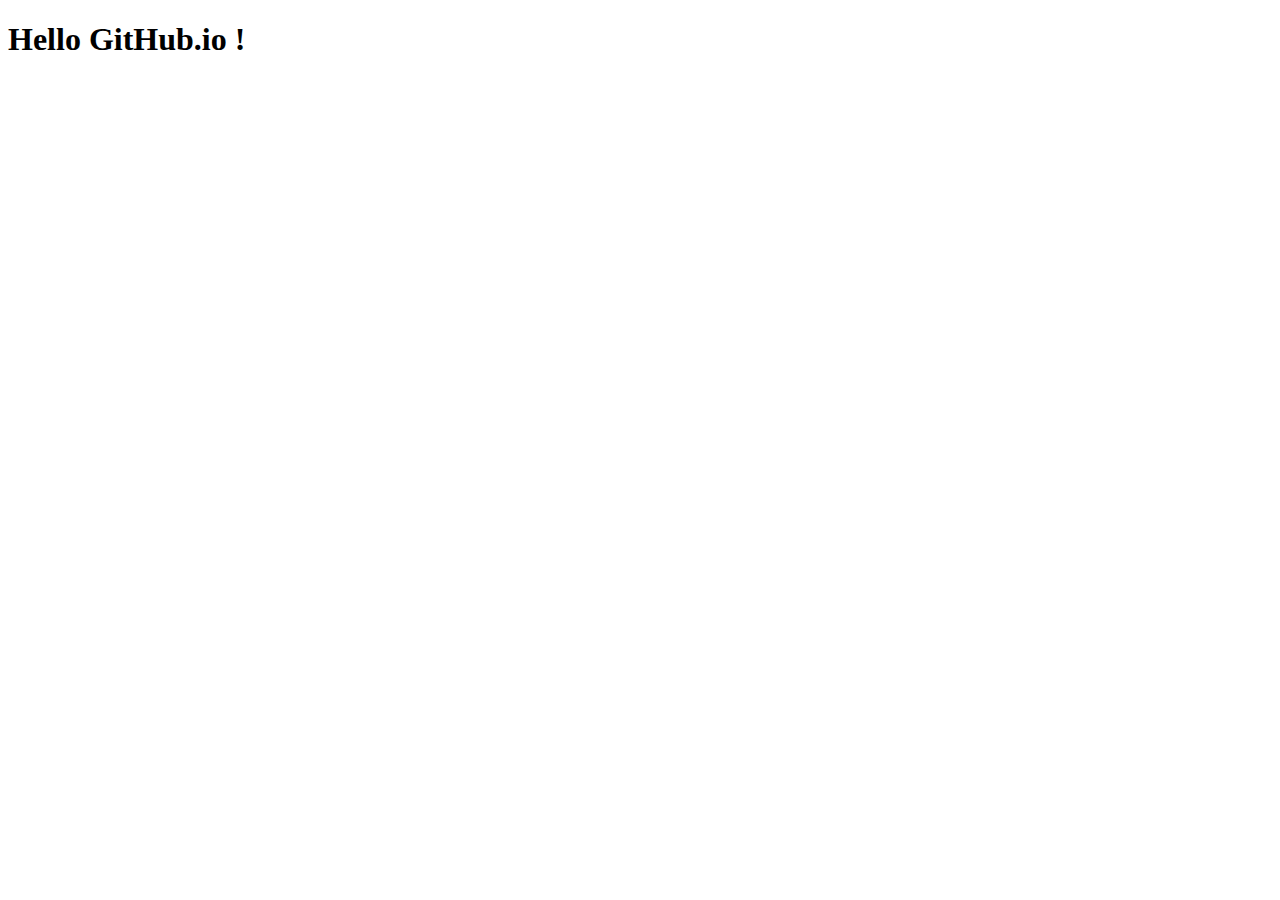
==== index.html @ 5a647485 "[update] HP" ====
<!DOCTYPE html>
<html lang="en">

<head>
    <meta charset="UTF-8">
    <meta name="viewport" content="width=device-width, initial-scale=1.0">
    <meta http-equiv="X-UA-Compatible" content="ie=edge">
    <title>Example Portfolio</title>
</head>

<body>
    <h1>Hello GitHub.io !</h1>
</body>

</html>
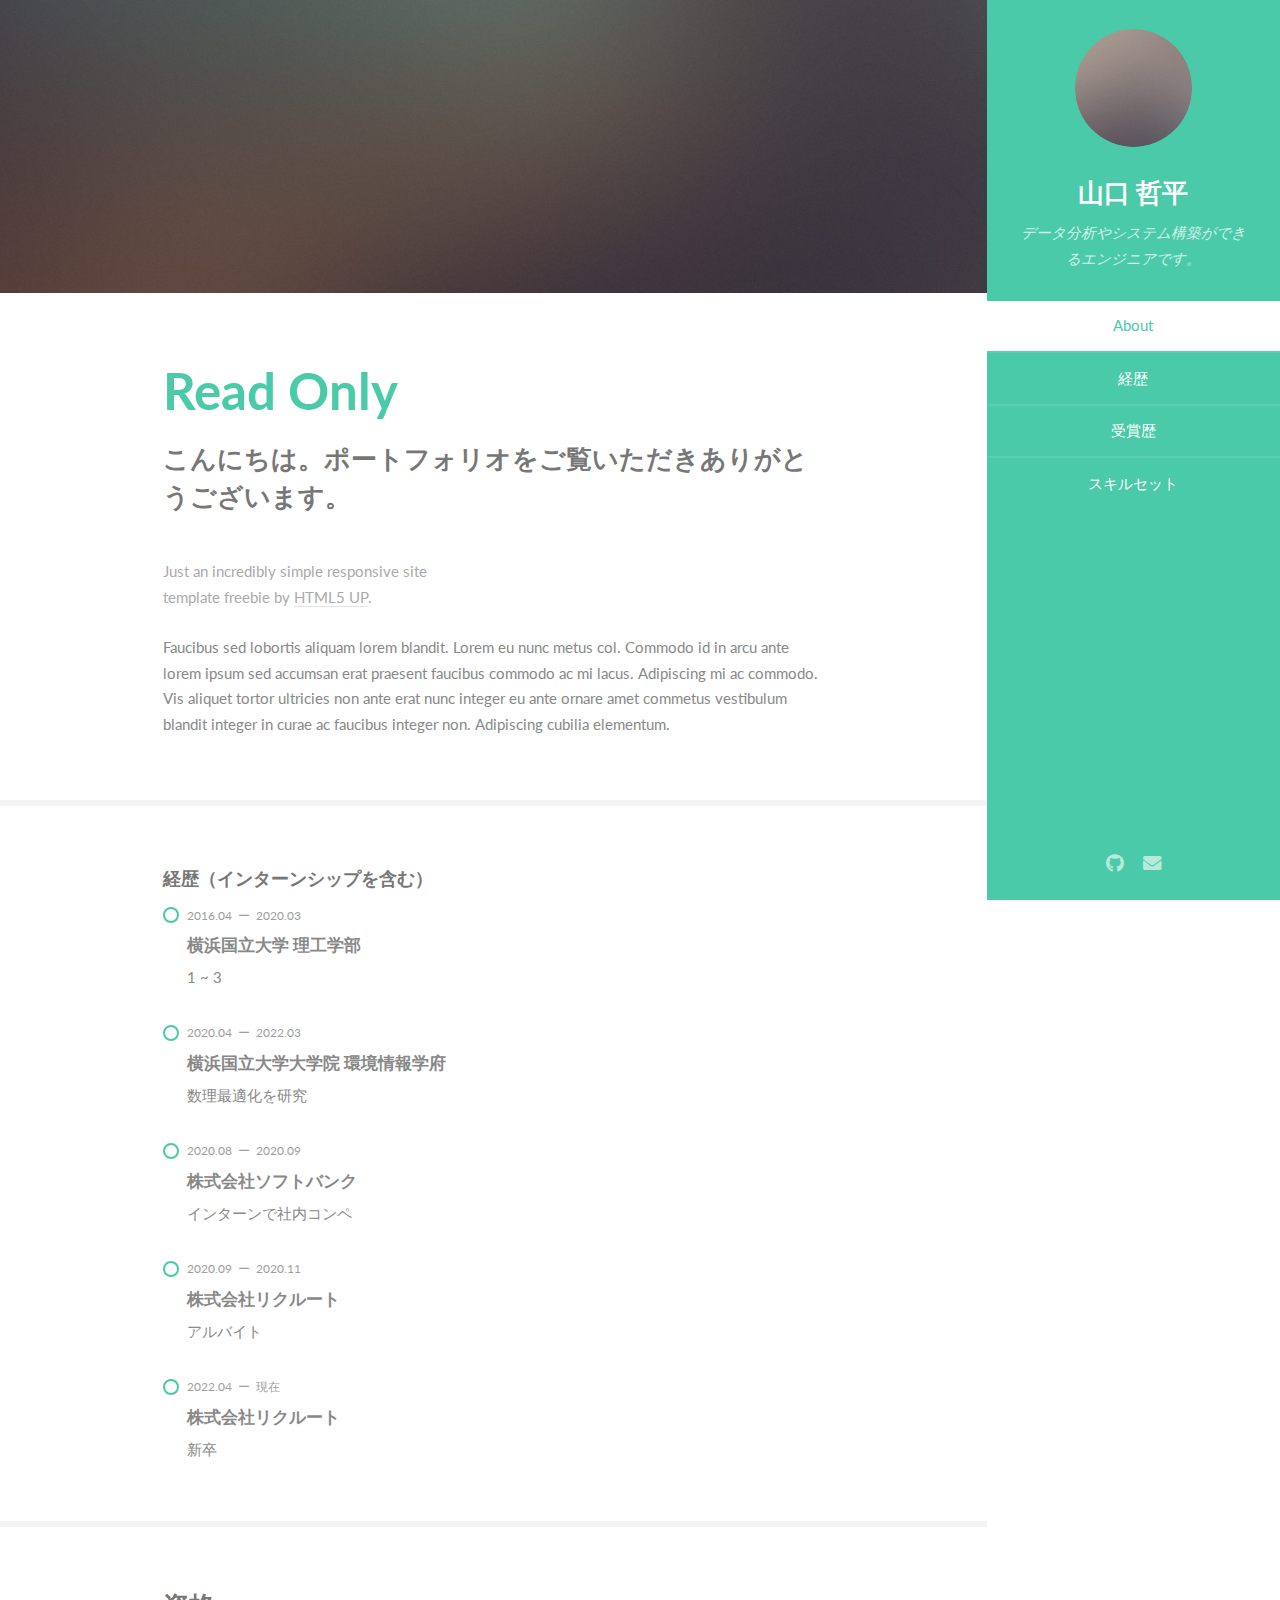
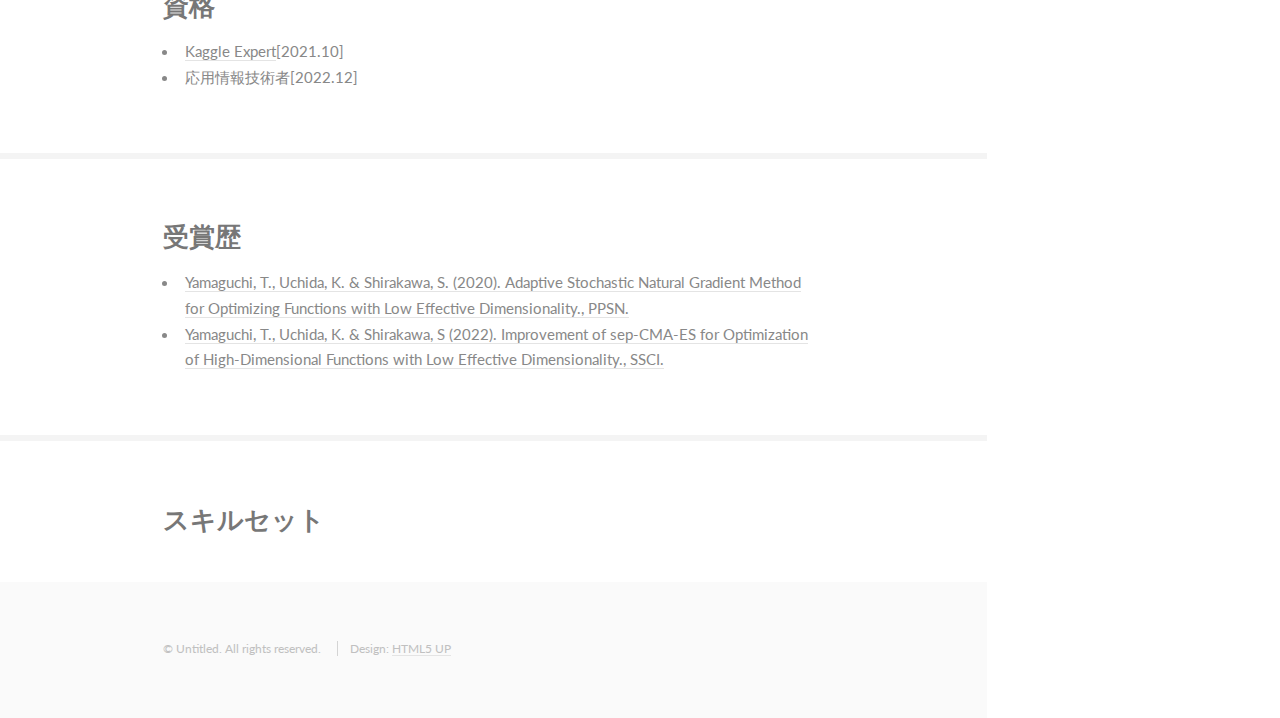
==== commit ddc7976b: "[update]" ====
--- a/index.html
+++ b/index.html
@@ -1,15 +1,551 @@
-<!DOCTYPE html>
-<html lang="en">
-
-<head>
-    <meta charset="UTF-8">
-    <meta name="viewport" content="width=device-width, initial-scale=1.0">
-    <meta http-equiv="X-UA-Compatible" content="ie=edge">
-    <title>Example Portfolio</title>
-</head>
-
-<body>
-    <h1>Hello GitHub.io !</h1>
-</body>
-
+<!DOCTYPE HTML>
+<!--
+	Read Only by HTML5 UP
+	html5up.net | @ajlkn
+	Free for personal and commercial use under the CCA 3.0 license (html5up.net/license)
+-->
+<html>
+
+<head>
+	<title>Read Only by HTML5 UP</title>
+	<meta charset="utf-8" />
+	<meta name="viewport" content="width=device-width, initial-scale=1, user-scalable=no" />
+	<link rel="stylesheet" href="assets/css/main.css" />
+	<link rel="stylesheet" href="assets/css/mystyle.css">
+</head>
+
+<body class="is-preload">
+
+	<!-- Header -->
+	<section id="header">
+		<header>
+			<span class="image avatar"><img src="images/avatar.jpg" alt="" /></span>
+			<h1 id="logo"><a href="#">山口 哲平</a></h1>
+			<p>データ分析やシステム構築ができるエンジニアです。</p>
+		</header>
+		<nav id="nav">
+			<ul>
+				<li><a href="#one" class="active">About</a></li>
+				<li><a href="#background">経歴</a></li>
+				<li><a href="#award">受賞歴</a></li>
+				<li><a href="#skillset">スキルセット</a></li>
+				<!-- <li><a href="#four">Contact</a></li> -->
+			</ul>
+		</nav>
+		<footer>
+			<ul class="icons">
+				<!-- <li><a href="#" class="icon brands fa-twitter"><span class="label">Twitter</span></a></li> -->
+				<!-- <li><a href="#" class="icon brands fa-facebook-f"><span class="label">Facebook</span></a></li> -->
+				<!-- <li><a href="#" class="icon brands fa-instagram"><span class="label">Instagram</span></a></li> -->
+				<li><a href="https://github.com/yamaguchi-milkcocholate" target="_blank"
+						class="icon brands fa-github"><span class="label">Github</span></a></li>
+				<li><a href="mailto:zuuuubo.tetsu@gmail.com" class="icon solid fa-envelope"><span
+							class="label">Email</span></a></li>
+			</ul>
+		</footer>
+	</section>
+
+	<!-- Wrapper -->
+	<div id="wrapper">
+
+		<!-- Main -->
+		<div id="main">
+
+			<!-- One -->
+			<section id="one">
+				<div class="image main" data-position="center">
+					<img src="images/banner.jpg" alt="" />
+				</div>
+				<div class="container">
+					<header class="major">
+						<h2>Read Only</h2>
+						<p>こんにちは。ポートフォリオをご覧いただきありがとうございます。</p>
+						<p>Just an incredibly simple responsive site<br />
+							template freebie by <a href="http://html5up.net">HTML5 UP</a>.</p>
+					</header>
+					<p>Faucibus sed lobortis aliquam lorem blandit. Lorem eu nunc metus col. Commodo id in arcu ante
+						lorem ipsum sed accumsan erat praesent faucibus commodo ac mi lacus. Adipiscing mi ac commodo.
+						Vis aliquet tortor ultricies non ante erat nunc integer eu ante ornare amet commetus vestibulum
+						blandit integer in curae ac faucibus integer non. Adipiscing cubilia elementum.</p>
+				</div>
+			</section>
+
+			<!-- 経歴 -->
+			<section id="background">
+				<div class="container">
+					<h4>経歴（インターンシップを含む）</h4>
+					<div class="keireki-container">
+						<div class="keireki-item">
+							<div class="keireki-item-header">
+								<span class="keireki-item-header-icon" role="presentation"></span>
+								<span class="keireki-item-header-title">2016.04&nbsp;&nbsp;ー&nbsp;&nbsp;2020.03</span>
+							</div>
+							<div class="keireki-item-body-title">横浜国立大学 理工学部</div>
+							<div class="keireki-item-body-content">1 ~ 3</div>
+						</div>
+
+						<div class="keireki-item">
+							<div class="keireki-item-header">
+								<span class="keireki-item-header-icon" role="presentation"></span>
+								<span class="keireki-item-header-title">2020.04&nbsp;&nbsp;ー&nbsp;&nbsp;2022.03</span>
+							</div>
+							<div class="keireki-item-body-title">横浜国立大学大学院 環境情報学府</div>
+							<div class="keireki-item-body-content">数理最適化を研究</div>
+						</div>
+
+						<div class="keireki-item">
+							<div class="keireki-item-header">
+								<span class="keireki-item-header-icon" role="presentation"></span>
+								<span class="keireki-item-header-title">2020.08&nbsp;&nbsp;ー&nbsp;&nbsp;2020.09</span>
+							</div>
+							<div class="keireki-item-body-title">株式会社ソフトバンク</div>
+							<div class="keireki-item-body-content">インターンで社内コンペ</div>
+						</div>
+
+						<div class="keireki-item">
+							<div class="keireki-item-header">
+								<span class="keireki-item-header-icon" role="presentation"></span>
+								<span class="keireki-item-header-title">2020.09&nbsp;&nbsp;ー&nbsp;&nbsp;2020.11</span>
+							</div>
+							<div class="keireki-item-body-title">株式会社リクルート</div>
+							<div class="keireki-item-body-content">アルバイト</div>
+						</div>
+
+						<div class="keireki-item">
+							<div class="keireki-item-header">
+								<span class="keireki-item-header-icon" role="presentation"></span>
+								<span class="keireki-item-header-title">2022.04&nbsp;&nbsp;ー&nbsp;&nbsp;現在</span>
+							</div>
+							<div class="keireki-item-body-title">株式会社リクルート</div>
+							<div class="keireki-item-body-content">新卒</div>
+						</div>
+					</div>
+
+				</div>
+			</section>
+
+			<!-- 資格 -->
+			<section id="license">
+				<div class="container">
+					<h3>資格</h3>
+					<ul>
+						<li>
+							<a href="https://www.kaggle.com/teppeiyamaguchi/account?isEditing=False&verifyPhone=False"
+								target="_blank">
+								Kaggle
+								Expert</a>[2021.10]
+						</li>
+						<li>応用情報技術者[2022.12]</li>
+					</ul>
+				</div>
+			</section>
+
+			<!-- 受賞歴 -->
+			<section id="award">
+				<div class="container">
+					<h3>受賞歴</h3>
+					<ul>
+						<li><a href="https://link.springer.com/chapter/10.1007/978-3-030-58112-1_50"
+								target="_blank">Yamaguchi, T., Uchida, K. & Shirakawa, S. (2020). Adaptive
+								Stochastic Natural Gradient
+								Method for Optimizing Functions with Low Effective Dimensionality., PPSN.</a>
+						</li>
+						<li> <a href="https://ieeexplore.ieee.org/abstract/document/10022244" target="_blank">Yamaguchi,
+								T., Uchida, K. & Shirakawa, S (2022). Improvement of sep-CMA-ES for Optimization
+								of High-Dimensional Functions with Low Effective Dimensionality., SSCI.</a>
+						</li>
+					</ul>
+				</div>
+			</section>
+
+			<!-- スキルセット -->
+			<section id="skillset">
+				<div class="container">
+					<h3>スキルセット</h3>
+				</div>
+			</section>
+
+			<!-- Four -->
+			<!-- <section id="four">
+				<div class="container">
+					<h3>Contact Me</h3>
+					<p>Integer eu ante ornare amet commetus vestibulum blandit integer in curae ac faucibus integer non.
+						Adipiscing cubilia elementum integer. Integer eu ante ornare amet commetus.</p>
+					<form method="post" action="#">
+						<div class="row gtr-uniform">
+							<div class="col-6 col-12-xsmall"><input type="text" name="name" id="name"
+									placeholder="Name" /></div>
+							<div class="col-6 col-12-xsmall"><input type="email" name="email" id="email"
+									placeholder="Email" /></div>
+							<div class="col-12"><input type="text" name="subject" id="subject" placeholder="Subject" />
+							</div>
+							<div class="col-12"><textarea name="message" id="message" placeholder="Message"
+									rows="6"></textarea></div>
+							<div class="col-12">
+								<ul class="actions">
+									<li><input type="submit" class="primary" value="Send Message" /></li>
+									<li><input type="reset" value="Reset Form" /></li>
+								</ul>
+							</div>
+						</div>
+					</form>
+				</div>
+			</section> -->
+
+			<!-- Five -->
+			<!--
+							<section id="five">
+								<div class="container">
+									<h3>Elements</h3>
+
+									<section>
+										<h4>Text</h4>
+										<p>This is <b>bold</b> and this is <strong>strong</strong>. This is <i>italic</i> and this is <em>emphasized</em>.
+										This is <sup>superscript</sup> text and this is <sub>subscript</sub> text.
+										This is <u>underlined</u> and this is code: <code>for (;;) { ... }</code>. Finally, <a href="#">this is a link</a>.</p>
+										<hr />
+										<header>
+											<h4>Heading with a Subtitle</h4>
+											<p>Lorem ipsum dolor sit amet nullam id egestas urna aliquam</p>
+										</header>
+										<p>Nunc lacinia ante nunc ac lobortis. Interdum adipiscing gravida odio porttitor sem non mi integer non faucibus ornare mi ut ante amet placerat aliquet. Volutpat eu sed ante lacinia sapien lorem accumsan varius montes viverra nibh in adipiscing blandit tempus accumsan.</p>
+										<header>
+											<h5>Heading with a Subtitle</h5>
+											<p>Lorem ipsum dolor sit amet nullam id egestas urna aliquam</p>
+										</header>
+										<p>Nunc lacinia ante nunc ac lobortis. Interdum adipiscing gravida odio porttitor sem non mi integer non faucibus ornare mi ut ante amet placerat aliquet. Volutpat eu sed ante lacinia sapien lorem accumsan varius montes viverra nibh in adipiscing blandit tempus accumsan.</p>
+										<hr />
+										<h2>Heading Level 2</h2>
+										<h3>Heading Level 3</h3>
+										<h4>Heading Level 4</h4>
+										<h5>Heading Level 5</h5>
+										<h6>Heading Level 6</h6>
+										<hr />
+										<h5>Blockquote</h5>
+										<blockquote>Fringilla nisl. Donec accumsan interdum nisi, quis tincidunt felis sagittis eget tempus euismod. Vestibulum ante ipsum primis in faucibus vestibulum. Blandit adipiscing eu felis iaculis volutpat ac adipiscing accumsan faucibus. Vestibulum ante ipsum primis in faucibus lorem ipsum dolor sit amet nullam adipiscing eu felis.</blockquote>
+										<h5>Preformatted</h5>
+										<pre><code>i = 0;
+
+while (!deck.isInOrder()) {
+    print 'Iteration ' + i;
+    deck.shuffle();
+    i++;
+}
+
+print 'It took ' + i + ' iterations to sort the deck.';</code></pre>
+									</section>
+
+									<section>
+										<h4>Lists</h4>
+										<div class="row">
+											<div class="col-6 col-12-xsmall">
+												<h5>Unordered</h5>
+												<ul>
+													<li>Dolor pulvinar etiam magna etiam.</li>
+													<li>Sagittis adipiscing lorem eleifend.</li>
+													<li>Felis enim feugiat dolore viverra.</li>
+												</ul>
+												<h5>Alternate</h5>
+												<ul class="alt">
+													<li>Dolor pulvinar etiam magna etiam.</li>
+													<li>Sagittis adipiscing lorem eleifend.</li>
+													<li>Felis enim feugiat dolore viverra.</li>
+												</ul>
+											</div>
+											<div class="col-6 col-12-xsmall">
+												<h5>Ordered</h5>
+												<ol>
+													<li>Dolor pulvinar etiam magna etiam.</li>
+													<li>Etiam vel felis at lorem sed viverra.</li>
+													<li>Felis enim feugiat dolore viverra.</li>
+													<li>Dolor pulvinar etiam magna etiam.</li>
+													<li>Etiam vel felis at lorem sed viverra.</li>
+													<li>Felis enim feugiat dolore viverra.</li>
+												</ol>
+												<h5>Icons</h5>
+												<ul class="icons">
+													<li><a href="#" class="icon brands fa-twitter"><span class="label">Twitter</span></a></li>
+													<li><a href="#" class="icon brands fa-facebook-f"><span class="label">Facebook</span></a></li>
+													<li><a href="#" class="icon brands fa-instagram"><span class="label">Instagram</span></a></li>
+													<li><a href="#" class="icon brands fa-github"><span class="label">Github</span></a></li>
+													<li><a href="#" class="icon brands fa-dribbble"><span class="label">Dribbble</span></a></li>
+													<li><a href="#" class="icon brands fa-tumblr"><span class="label">Tumblr</span></a></li>
+												</ul>
+											</div>
+										</div>
+										<h5>Actions</h5>
+										<ul class="actions">
+											<li><a href="#" class="button primary">Default</a></li>
+											<li><a href="#" class="button">Default</a></li>
+											<li><a href="#" class="button alt">Default</a></li>
+										</ul>
+										<ul class="actions small">
+											<li><a href="#" class="button primary small">Small</a></li>
+											<li><a href="#" class="button small">Small</a></li>
+											<li><a href="#" class="button alt small">Small</a></li>
+										</ul>
+										<div class="row">
+											<div class="col-3 col-6-medium col-12-xsmall">
+												<ul class="actions stacked">
+													<li><a href="#" class="button primary">Default</a></li>
+													<li><a href="#" class="button">Default</a></li>
+													<li><a href="#" class="button alt">Default</a></li>
+												</ul>
+											</div>
+											<div class="col-3 col-6 col-12-xsmall">
+												<ul class="actions stacked">
+													<li><a href="#" class="button primary small">Small</a></li>
+													<li><a href="#" class="button small">Small</a></li>
+													<li><a href="#" class="button alt small">Small</a></li>
+												</ul>
+											</div>
+											<div class="col-3 col-6-medium col-12-xsmall">
+												<ul class="actions stacked">
+													<li><a href="#" class="button primary fit">Default</a></li>
+													<li><a href="#" class="button fit">Default</a></li>
+													<li><a href="#" class="button alt fit">Default</a></li>
+												</ul>
+											</div>
+											<div class="col-3 col-6-medium col-12-xsmall">
+												<ul class="actions stacked">
+													<li><a href="#" class="button primary small fit">Small</a></li>
+													<li><a href="#" class="button small fit">Small</a></li>
+													<li><a href="#" class="button alt small fit">Small</a></li>
+												</ul>
+											</div>
+										</div>
+									</section>
+
+									<section>
+										<h4>Table</h4>
+										<h5>Default</h5>
+										<div class="table-wrapper">
+											<table>
+												<thead>
+													<tr>
+														<th>Name</th>
+														<th>Description</th>
+														<th>Price</th>
+													</tr>
+												</thead>
+												<tbody>
+													<tr>
+														<td>Item One</td>
+														<td>Ante turpis integer aliquet porttitor.</td>
+														<td>29.99</td>
+													</tr>
+													<tr>
+														<td>Item Two</td>
+														<td>Vis ac commodo adipiscing arcu aliquet.</td>
+														<td>19.99</td>
+													</tr>
+													<tr>
+														<td>Item Three</td>
+														<td> Morbi faucibus arcu accumsan lorem.</td>
+														<td>29.99</td>
+													</tr>
+													<tr>
+														<td>Item Four</td>
+														<td>Vitae integer tempus condimentum.</td>
+														<td>19.99</td>
+													</tr>
+													<tr>
+														<td>Item Five</td>
+														<td>Ante turpis integer aliquet porttitor.</td>
+														<td>29.99</td>
+													</tr>
+												</tbody>
+												<tfoot>
+													<tr>
+														<td colspan="2"></td>
+														<td>100.00</td>
+													</tr>
+												</tfoot>
+											</table>
+										</div>
+
+										<h5>Alternate</h5>
+										<div class="table-wrapper">
+											<table class="alt">
+												<thead>
+													<tr>
+														<th>Name</th>
+														<th>Description</th>
+														<th>Price</th>
+													</tr>
+												</thead>
+												<tbody>
+													<tr>
+														<td>Item One</td>
+														<td>Ante turpis integer aliquet porttitor.</td>
+														<td>29.99</td>
+													</tr>
+													<tr>
+														<td>Item Two</td>
+														<td>Vis ac commodo adipiscing arcu aliquet.</td>
+														<td>19.99</td>
+													</tr>
+													<tr>
+														<td>Item Three</td>
+														<td> Morbi faucibus arcu accumsan lorem.</td>
+														<td>29.99</td>
+													</tr>
+													<tr>
+														<td>Item Four</td>
+														<td>Vitae integer tempus condimentum.</td>
+														<td>19.99</td>
+													</tr>
+													<tr>
+														<td>Item Five</td>
+														<td>Ante turpis integer aliquet porttitor.</td>
+														<td>29.99</td>
+													</tr>
+												</tbody>
+												<tfoot>
+													<tr>
+														<td colspan="2"></td>
+														<td>100.00</td>
+													</tr>
+												</tfoot>
+											</table>
+										</div>
+									</section>
+
+									<section>
+										<h4>Buttons</h4>
+										<ul class="actions">
+											<li><a href="#" class="button primary">Primary</a></li>
+											<li><a href="#" class="button">Default</a></li>
+											<li><a href="#" class="button alt">Alternate</a></li>
+										</ul>
+										<ul class="actions">
+											<li><a href="#" class="button primary large">Large</a></li>
+											<li><a href="#" class="button">Default</a></li>
+											<li><a href="#" class="button alt small">Small</a></li>
+										</ul>
+										<ul class="actions fit">
+											<li><a href="#" class="button primary fit">Fit</a></li>
+											<li><a href="#" class="button fit">Fit</a></li>
+											<li><a href="#" class="button alt fit">Fit</a></li>
+										</ul>
+										<ul class="actions fit small">
+											<li><a href="#" class="button primary fit small">Fit + Small</a></li>
+											<li><a href="#" class="button fit small">Fit + Small</a></li>
+											<li><a href="#" class="button alt fit small">Fit + Small</a></li>
+										</ul>
+										<ul class="actions">
+											<li><a href="#" class="button primary icon solid fa-download">Icon</a></li>
+											<li><a href="#" class="button icon solid fa-download">Icon</a></li>
+											<li><a href="#" class="button alt icon solid fa-check">Icon</a></li>
+										</ul>
+										<ul class="actions">
+											<li><span class="button primary disabled">Primary</span></li>
+											<li><span class="button disabled">Default</span></li>
+											<li><span class="button alt disabled">Alternate</span></li>
+										</ul>
+									</section>
+
+									<section>
+										<h4>Form</h4>
+										<form method="post" action="#">
+											<div class="row gtr-uniform">
+												<div class="col-6 col-12-xsmall">
+													<input type="text" name="demo-name" id="demo-name" value="" placeholder="Name" />
+												</div>
+												<div class="col-6 col-12-xsmall">
+													<input type="email" name="demo-email" id="demo-email" value="" placeholder="Email" />
+												</div>
+												<div class="col-12">
+													<select name="demo-category" id="demo-category">
+														<option value="">- Category -</option>
+														<option value="1">Manufacturing</option>
+														<option value="1">Shipping</option>
+														<option value="1">Administration</option>
+														<option value="1">Human Resources</option>
+													</select>
+												</div>
+												<div class="col-4 col-12-medium">
+													<input type="radio" id="demo-priority-low" name="demo-priority" checked>
+													<label for="demo-priority-low">Low Priority</label>
+												</div>
+												<div class="col-4 col-12-medium">
+													<input type="radio" id="demo-priority-normal" name="demo-priority">
+													<label for="demo-priority-normal">Normal Priority</label>
+												</div>
+												<div class="col-4 col-12-medium">
+													<input type="radio" id="demo-priority-high" name="demo-priority">
+													<label for="demo-priority-high">High Priority</label>
+												</div>
+												<div class="col-6 col-12-medium">
+													<input type="checkbox" id="demo-copy" name="demo-copy">
+													<label for="demo-copy">Email me a copy of this message</label>
+												</div>
+												<div class="col-6 col-12-medium">
+													<input type="checkbox" id="demo-human" name="demo-human" checked>
+													<label for="demo-human">I am a human and not a robot</label>
+												</div>
+												<div class="col-12">
+													<textarea name="demo-message" id="demo-message" placeholder="Enter your message" rows="6"></textarea>
+												</div>
+												<div class="col-12">
+													<ul class="actions">
+														<li><input type="submit" value="Send Message" /></li>
+														<li><input type="reset" value="Reset" class="alt" /></li>
+													</ul>
+												</div>
+											</div>
+										</form>
+									</section>
+
+									<section>
+										<h4>Image</h4>
+										<h5>Fit</h5>
+										<span class="image fit"><img src="images/banner.jpg" alt="" /></span>
+										<div class="box alt">
+											<div class="row gtr-50 gtr-uniform">
+												<div class="col-4"><span class="image fit"><img src="images/pic01.jpg" alt="" /></span></div>
+												<div class="col-4"><span class="image fit"><img src="images/pic02.jpg" alt="" /></span></div>
+												<div class="col-4"><span class="image fit"><img src="images/pic03.jpg" alt="" /></span></div>
+												<div class="col-4"><span class="image fit"><img src="images/pic02.jpg" alt="" /></span></div>
+												<div class="col-4"><span class="image fit"><img src="images/pic03.jpg" alt="" /></span></div>
+												<div class="col-4"><span class="image fit"><img src="images/pic01.jpg" alt="" /></span></div>
+												<div class="col-4"><span class="image fit"><img src="images/pic03.jpg" alt="" /></span></div>
+												<div class="col-4"><span class="image fit"><img src="images/pic01.jpg" alt="" /></span></div>
+												<div class="col-4"><span class="image fit"><img src="images/pic02.jpg" alt="" /></span></div>
+											</div>
+										</div>
+										<h5>Left &amp; Right</h5>
+										<p><span class="image left"><img src="images/avatar.jpg" alt="" /></span>Fringilla nisl. Donec accumsan interdum nisi, quis tincidunt felis sagittis eget. tempus euismod. Vestibulum ante ipsum primis in faucibus vestibulum. Blandit adipiscing eu felis iaculis volutpat ac adipiscing accumsan eu faucibus. Integer ac pellentesque praesent tincidunt felis sagittis eget. tempus euismod. Vestibulum ante ipsum primis in faucibus vestibulum. Blandit adipiscing eu felis iaculis volutpat ac adipiscing accumsan eu faucibus. Integer ac pellentesque praesent. Donec accumsan interdum nisi, quis tincidunt felis sagittis eget. tempus euismod. Vestibulum ante ipsum primis in faucibus vestibulum. Blandit adipiscing eu felis iaculis volutpat ac adipiscing accumsan eu faucibus. Integer ac pellentesque praesent tincidunt felis sagittis eget. tempus euismod. Vestibulum ante ipsum primis in faucibus vestibulum. Blandit adipiscing eu felis iaculis volutpat ac adipiscing accumsan eu faucibus. Integer ac pellentesque praesent.</p>
+										<p><span class="image right"><img src="images/avatar.jpg" alt="" /></span>Fringilla nisl. Donec accumsan interdum nisi, quis tincidunt felis sagittis eget. tempus euismod. Vestibulum ante ipsum primis in faucibus vestibulum. Blandit adipiscing eu felis iaculis volutpat ac adipiscing accumsan eu faucibus. Integer ac pellentesque praesent tincidunt felis sagittis eget. tempus euismod. Vestibulum ante ipsum primis in faucibus vestibulum. Blandit adipiscing eu felis iaculis volutpat ac adipiscing accumsan eu faucibus. Integer ac pellentesque praesent. Donec accumsan interdum nisi, quis tincidunt felis sagittis eget. tempus euismod. Vestibulum ante ipsum primis in faucibus vestibulum. Blandit adipiscing eu felis iaculis volutpat ac adipiscing accumsan eu faucibus. Integer ac pellentesque praesent tincidunt felis sagittis eget. tempus euismod. Vestibulum ante ipsum primis in faucibus vestibulum. Blandit adipiscing eu felis iaculis volutpat ac adipiscing accumsan eu faucibus. Integer ac pellentesque praesent.</p>
+									</section>
+
+								</div>
+							</section>
+						-->
+
+		</div>
+
+		<!-- Footer -->
+		<section id="footer">
+			<div class="container">
+				<ul class="copyright">
+					<li>&copy; Untitled. All rights reserved.</li>
+					<li>Design: <a href="http://html5up.net">HTML5 UP</a></li>
+				</ul>
+			</div>
+		</section>
+
+	</div>
+
+	<!-- Scripts -->
+	<script src="assets/js/jquery.min.js"></script>
+	<script src="assets/js/jquery.scrollex.min.js"></script>
+	<script src="assets/js/jquery.scrolly.min.js"></script>
+	<script src="assets/js/browser.min.js"></script>
+	<script src="assets/js/breakpoints.min.js"></script>
+	<script src="assets/js/util.js"></script>
+	<script src="assets/js/main.js"></script>
+
+</body>
+
 </html>--- a/assets/css/main.css
+++ b/assets/css/main.css
@@ -0,0 +1,3316 @@
+@import url("fontawesome-all.min.css");
+@import url("https://fonts.googleapis.com/css?family=Lato:400,400italic,700,700italic|Source+Code+Pro:400");
+
+/*
+	Read Only by HTML5 UP
+	html5up.net | @ajlkn
+	Free for personal and commercial use under the CCA 3.0 license (html5up.net/license)
+*/
+
+html, body, div, span, applet, object,
+iframe, h1, h2, h3, h4, h5, h6, p, blockquote,
+pre, a, abbr, acronym, address, big, cite,
+code, del, dfn, em, img, ins, kbd, q, s, samp,
+small, strike, strong, sub, sup, tt, var, b,
+u, i, center, dl, dt, dd, ol, ul, li, fieldset,
+form, label, legend, table, caption, tbody,
+tfoot, thead, tr, th, td, article, aside,
+canvas, details, embed, figure, figcaption,
+footer, header, hgroup, menu, nav, output, ruby,
+section, summary, time, mark, audio, video {
+	margin: 0;
+	padding: 0;
+	border: 0;
+	font-size: 100%;
+	font: inherit;
+	vertical-align: baseline;}
+
+article, aside, details, figcaption, figure,
+footer, header, hgroup, menu, nav, section {
+	display: block;}
+
+body {
+	line-height: 1;
+}
+
+ol, ul {
+	list-style: none;
+}
+
+blockquote, q {
+	quotes: none;
+}
+
+	blockquote:before, blockquote:after, q:before, q:after {
+		content: '';
+		content: none;
+	}
+
+table {
+	border-collapse: collapse;
+	border-spacing: 0;
+}
+
+body {
+	-webkit-text-size-adjust: none;
+}
+
+mark {
+	background-color: transparent;
+	color: inherit;
+}
+
+input::-moz-focus-inner {
+	border: 0;
+	padding: 0;
+}
+
+input, select, textarea {
+	-moz-appearance: none;
+	-webkit-appearance: none;
+	-ms-appearance: none;
+	appearance: none;
+}
+
+/* Basic */
+
+	html {
+		box-sizing: border-box;
+	}
+
+	*, *:before, *:after {
+		box-sizing: inherit;
+	}
+
+	body {
+		background: #fff;
+	}
+
+		body.is-preload *, body.is-preload *:before, body.is-preload *:after {
+			-moz-animation: none !important;
+			-webkit-animation: none !important;
+			-ms-animation: none !important;
+			animation: none !important;
+			-moz-transition: none !important;
+			-webkit-transition: none !important;
+			-ms-transition: none !important;
+			transition: none !important;
+		}
+
+	body, input, select, textarea {
+		color: #888;
+		font-family: "Lato", sans-serif;
+		font-size: 16pt;
+		font-weight: 400;
+		line-height: 1.75em;
+	}
+
+	a {
+		-moz-transition: color 0.2s ease-in-out, border-color 0.2s ease-in-out;
+		-webkit-transition: color 0.2s ease-in-out, border-color 0.2s ease-in-out;
+		-ms-transition: color 0.2s ease-in-out, border-color 0.2s ease-in-out;
+		transition: color 0.2s ease-in-out, border-color 0.2s ease-in-out;
+		border-bottom: solid 1px #e4e4e4;
+		color: inherit;
+		text-decoration: none;
+	}
+
+		a:hover {
+			border-bottom-color: transparent;
+			color: #4acaa8 !important;
+		}
+
+	strong, b {
+		color: #777;
+		font-weight: 700;
+	}
+
+	em, i {
+		font-style: italic;
+	}
+
+	p {
+		margin: 0 0 2.25em 0;
+	}
+
+	h1, h2, h3, h4, h5, h6 {
+		color: #777;
+		font-weight: 700;
+		line-height: 1em;
+		margin: 0 0 0.5625em 0;
+	}
+
+		h1 a, h2 a, h3 a, h4 a, h5 a, h6 a {
+			border: 0;
+			color: inherit;
+			text-decoration: none;
+		}
+
+	h2 {
+		font-size: 2em;
+		line-height: 1.5em;
+	}
+
+	h3 {
+		font-size: 1.75em;
+		line-height: 1.5em;
+	}
+
+	h4 {
+		font-size: 1.25em;
+		line-height: 1.5em;
+	}
+
+	h5 {
+		font-size: 0.9em;
+		line-height: 1.5em;
+	}
+
+	h6 {
+		font-size: 0.7em;
+		line-height: 1.5em;
+	}
+
+	sub {
+		font-size: 0.8em;
+		position: relative;
+		top: 0.5em;
+	}
+
+	sup {
+		font-size: 0.8em;
+		position: relative;
+		top: -0.5em;
+	}
+
+	hr {
+		border: 0;
+		border-bottom: solid 2px #f4f4f4;
+		margin: 2.25em 0;
+	}
+
+		hr.major {
+			margin: 3.375em 0;
+		}
+
+	blockquote {
+		border-left: solid 8px #e4e4e4;
+		font-style: italic;
+		margin: 0 0 2.25em 0;
+		padding: 0.5em 0 0.5em 2em;
+	}
+
+	code {
+		background: #555;
+		border-radius: 5px;
+		color: #fff;
+		font-family: "Source Code Pro", monospace;
+		font-size: 0.9em;
+		margin: 0 0.25em;
+		padding: 0.25em 0.65em;
+	}
+
+	pre {
+		font-family: "Source Code Pro", monospace;
+		font-size: 0.9em;
+		margin: 0 0 2.25em 0;
+	}
+
+		pre code {
+			-webkit-overflow-scrolling: touch;
+			display: block;
+			line-height: 1.5em;
+			overflow-x: auto;
+			padding: 1em 1.5em;
+		}
+
+	.align-left {
+		text-align: left;
+	}
+
+	.align-center {
+		text-align: center;
+	}
+
+	.align-right {
+		text-align: right;
+	}
+
+/* Row */
+
+	.row {
+		display: flex;
+		flex-wrap: wrap;
+		box-sizing: border-box;
+		align-items: stretch;
+	}
+
+		.row > * {
+			box-sizing: border-box;
+		}
+
+		.row.gtr-uniform > * > :last-child {
+			margin-bottom: 0;
+		}
+
+		.row.aln-left {
+			justify-content: flex-start;
+		}
+
+		.row.aln-center {
+			justify-content: center;
+		}
+
+		.row.aln-right {
+			justify-content: flex-end;
+		}
+
+		.row.aln-top {
+			align-items: flex-start;
+		}
+
+		.row.aln-middle {
+			align-items: center;
+		}
+
+		.row.aln-bottom {
+			align-items: flex-end;
+		}
+
+		.row > .imp {
+			order: -1;
+		}
+
+		.row > .col-1 {
+			width: 8.33333%;
+		}
+
+		.row > .off-1 {
+			margin-left: 8.33333%;
+		}
+
+		.row > .col-2 {
+			width: 16.66667%;
+		}
+
+		.row > .off-2 {
+			margin-left: 16.66667%;
+		}
+
+		.row > .col-3 {
+			width: 25%;
+		}
+
+		.row > .off-3 {
+			margin-left: 25%;
+		}
+
+		.row > .col-4 {
+			width: 33.33333%;
+		}
+
+		.row > .off-4 {
+			margin-left: 33.33333%;
+		}
+
+		.row > .col-5 {
+			width: 41.66667%;
+		}
+
+		.row > .off-5 {
+			margin-left: 41.66667%;
+		}
+
+		.row > .col-6 {
+			width: 50%;
+		}
+
+		.row > .off-6 {
+			margin-left: 50%;
+		}
+
+		.row > .col-7 {
+			width: 58.33333%;
+		}
+
+		.row > .off-7 {
+			margin-left: 58.33333%;
+		}
+
+		.row > .col-8 {
+			width: 66.66667%;
+		}
+
+		.row > .off-8 {
+			margin-left: 66.66667%;
+		}
+
+		.row > .col-9 {
+			width: 75%;
+		}
+
+		.row > .off-9 {
+			margin-left: 75%;
+		}
+
+		.row > .col-10 {
+			width: 83.33333%;
+		}
+
+		.row > .off-10 {
+			margin-left: 83.33333%;
+		}
+
+		.row > .col-11 {
+			width: 91.66667%;
+		}
+
+		.row > .off-11 {
+			margin-left: 91.66667%;
+		}
+
+		.row > .col-12 {
+			width: 100%;
+		}
+
+		.row > .off-12 {
+			margin-left: 100%;
+		}
+
+		.row.gtr-0 {
+			margin-top: 0;
+			margin-left: 0em;
+		}
+
+			.row.gtr-0 > * {
+				padding: 0 0 0 0em;
+			}
+
+			.row.gtr-0.gtr-uniform {
+				margin-top: 0em;
+			}
+
+				.row.gtr-0.gtr-uniform > * {
+					padding-top: 0em;
+				}
+
+		.row.gtr-25 {
+			margin-top: 0;
+			margin-left: -0.5em;
+		}
+
+			.row.gtr-25 > * {
+				padding: 0 0 0 0.5em;
+			}
+
+			.row.gtr-25.gtr-uniform {
+				margin-top: -0.5em;
+			}
+
+				.row.gtr-25.gtr-uniform > * {
+					padding-top: 0.5em;
+				}
+
+		.row.gtr-50 {
+			margin-top: 0;
+			margin-left: -1em;
+		}
+
+			.row.gtr-50 > * {
+				padding: 0 0 0 1em;
+			}
+
+			.row.gtr-50.gtr-uniform {
+				margin-top: -1em;
+			}
+
+				.row.gtr-50.gtr-uniform > * {
+					padding-top: 1em;
+				}
+
+		.row {
+			margin-top: 0;
+			margin-left: -2em;
+		}
+
+			.row > * {
+				padding: 0 0 0 2em;
+			}
+
+			.row.gtr-uniform {
+				margin-top: -2em;
+			}
+
+				.row.gtr-uniform > * {
+					padding-top: 2em;
+				}
+
+		.row.gtr-150 {
+			margin-top: 0;
+			margin-left: -3em;
+		}
+
+			.row.gtr-150 > * {
+				padding: 0 0 0 3em;
+			}
+
+			.row.gtr-150.gtr-uniform {
+				margin-top: -3em;
+			}
+
+				.row.gtr-150.gtr-uniform > * {
+					padding-top: 3em;
+				}
+
+		.row.gtr-200 {
+			margin-top: 0;
+			margin-left: -4em;
+		}
+
+			.row.gtr-200 > * {
+				padding: 0 0 0 4em;
+			}
+
+			.row.gtr-200.gtr-uniform {
+				margin-top: -4em;
+			}
+
+				.row.gtr-200.gtr-uniform > * {
+					padding-top: 4em;
+				}
+
+		@media screen and (max-width: 1680px) {
+
+			.row {
+				display: flex;
+				flex-wrap: wrap;
+				box-sizing: border-box;
+				align-items: stretch;
+			}
+
+				.row > * {
+					box-sizing: border-box;
+				}
+
+				.row.gtr-uniform > * > :last-child {
+					margin-bottom: 0;
+				}
+
+				.row.aln-left {
+					justify-content: flex-start;
+				}
+
+				.row.aln-center {
+					justify-content: center;
+				}
+
+				.row.aln-right {
+					justify-content: flex-end;
+				}
+
+				.row.aln-top {
+					align-items: flex-start;
+				}
+
+				.row.aln-middle {
+					align-items: center;
+				}
+
+				.row.aln-bottom {
+					align-items: flex-end;
+				}
+
+				.row > .imp-xlarge {
+					order: -1;
+				}
+
+				.row > .col-1-xlarge {
+					width: 8.33333%;
+				}
+
+				.row > .off-1-xlarge {
+					margin-left: 8.33333%;
+				}
+
+				.row > .col-2-xlarge {
+					width: 16.66667%;
+				}
+
+				.row > .off-2-xlarge {
+					margin-left: 16.66667%;
+				}
+
+				.row > .col-3-xlarge {
+					width: 25%;
+				}
+
+				.row > .off-3-xlarge {
+					margin-left: 25%;
+				}
+
+				.row > .col-4-xlarge {
+					width: 33.33333%;
+				}
+
+				.row > .off-4-xlarge {
+					margin-left: 33.33333%;
+				}
+
+				.row > .col-5-xlarge {
+					width: 41.66667%;
+				}
+
+				.row > .off-5-xlarge {
+					margin-left: 41.66667%;
+				}
+
+				.row > .col-6-xlarge {
+					width: 50%;
+				}
+
+				.row > .off-6-xlarge {
+					margin-left: 50%;
+				}
+
+				.row > .col-7-xlarge {
+					width: 58.33333%;
+				}
+
+				.row > .off-7-xlarge {
+					margin-left: 58.33333%;
+				}
+
+				.row > .col-8-xlarge {
+					width: 66.66667%;
+				}
+
+				.row > .off-8-xlarge {
+					margin-left: 66.66667%;
+				}
+
+				.row > .col-9-xlarge {
+					width: 75%;
+				}
+
+				.row > .off-9-xlarge {
+					margin-left: 75%;
+				}
+
+				.row > .col-10-xlarge {
+					width: 83.33333%;
+				}
+
+				.row > .off-10-xlarge {
+					margin-left: 83.33333%;
+				}
+
+				.row > .col-11-xlarge {
+					width: 91.66667%;
+				}
+
+				.row > .off-11-xlarge {
+					margin-left: 91.66667%;
+				}
+
+				.row > .col-12-xlarge {
+					width: 100%;
+				}
+
+				.row > .off-12-xlarge {
+					margin-left: 100%;
+				}
+
+				.row.gtr-0 {
+					margin-top: 0;
+					margin-left: 0em;
+				}
+
+					.row.gtr-0 > * {
+						padding: 0 0 0 0em;
+					}
+
+					.row.gtr-0.gtr-uniform {
+						margin-top: 0em;
+					}
+
+						.row.gtr-0.gtr-uniform > * {
+							padding-top: 0em;
+						}
+
+				.row.gtr-25 {
+					margin-top: 0;
+					margin-left: -0.5em;
+				}
+
+					.row.gtr-25 > * {
+						padding: 0 0 0 0.5em;
+					}
+
+					.row.gtr-25.gtr-uniform {
+						margin-top: -0.5em;
+					}
+
+						.row.gtr-25.gtr-uniform > * {
+							padding-top: 0.5em;
+						}
+
+				.row.gtr-50 {
+					margin-top: 0;
+					margin-left: -1em;
+				}
+
+					.row.gtr-50 > * {
+						padding: 0 0 0 1em;
+					}
+
+					.row.gtr-50.gtr-uniform {
+						margin-top: -1em;
+					}
+
+						.row.gtr-50.gtr-uniform > * {
+							padding-top: 1em;
+						}
+
+				.row {
+					margin-top: 0;
+					margin-left: -2em;
+				}
+
+					.row > * {
+						padding: 0 0 0 2em;
+					}
+
+					.row.gtr-uniform {
+						margin-top: -2em;
+					}
+
+						.row.gtr-uniform > * {
+							padding-top: 2em;
+						}
+
+				.row.gtr-150 {
+					margin-top: 0;
+					margin-left: -3em;
+				}
+
+					.row.gtr-150 > * {
+						padding: 0 0 0 3em;
+					}
+
+					.row.gtr-150.gtr-uniform {
+						margin-top: -3em;
+					}
+
+						.row.gtr-150.gtr-uniform > * {
+							padding-top: 3em;
+						}
+
+				.row.gtr-200 {
+					margin-top: 0;
+					margin-left: -4em;
+				}
+
+					.row.gtr-200 > * {
+						padding: 0 0 0 4em;
+					}
+
+					.row.gtr-200.gtr-uniform {
+						margin-top: -4em;
+					}
+
+						.row.gtr-200.gtr-uniform > * {
+							padding-top: 4em;
+						}
+
+		}
+
+		@media screen and (max-width: 1280px) {
+
+			.row {
+				display: flex;
+				flex-wrap: wrap;
+				box-sizing: border-box;
+				align-items: stretch;
+			}
+
+				.row > * {
+					box-sizing: border-box;
+				}
+
+				.row.gtr-uniform > * > :last-child {
+					margin-bottom: 0;
+				}
+
+				.row.aln-left {
+					justify-content: flex-start;
+				}
+
+				.row.aln-center {
+					justify-content: center;
+				}
+
+				.row.aln-right {
+					justify-content: flex-end;
+				}
+
+				.row.aln-top {
+					align-items: flex-start;
+				}
+
+				.row.aln-middle {
+					align-items: center;
+				}
+
+				.row.aln-bottom {
+					align-items: flex-end;
+				}
+
+				.row > .imp-large {
+					order: -1;
+				}
+
+				.row > .col-1-large {
+					width: 8.33333%;
+				}
+
+				.row > .off-1-large {
+					margin-left: 8.33333%;
+				}
+
+				.row > .col-2-large {
+					width: 16.66667%;
+				}
+
+				.row > .off-2-large {
+					margin-left: 16.66667%;
+				}
+
+				.row > .col-3-large {
+					width: 25%;
+				}
+
+				.row > .off-3-large {
+					margin-left: 25%;
+				}
+
+				.row > .col-4-large {
+					width: 33.33333%;
+				}
+
+				.row > .off-4-large {
+					margin-left: 33.33333%;
+				}
+
+				.row > .col-5-large {
+					width: 41.66667%;
+				}
+
+				.row > .off-5-large {
+					margin-left: 41.66667%;
+				}
+
+				.row > .col-6-large {
+					width: 50%;
+				}
+
+				.row > .off-6-large {
+					margin-left: 50%;
+				}
+
+				.row > .col-7-large {
+					width: 58.33333%;
+				}
+
+				.row > .off-7-large {
+					margin-left: 58.33333%;
+				}
+
+				.row > .col-8-large {
+					width: 66.66667%;
+				}
+
+				.row > .off-8-large {
+					margin-left: 66.66667%;
+				}
+
+				.row > .col-9-large {
+					width: 75%;
+				}
+
+				.row > .off-9-large {
+					margin-left: 75%;
+				}
+
+				.row > .col-10-large {
+					width: 83.33333%;
+				}
+
+				.row > .off-10-large {
+					margin-left: 83.33333%;
+				}
+
+				.row > .col-11-large {
+					width: 91.66667%;
+				}
+
+				.row > .off-11-large {
+					margin-left: 91.66667%;
+				}
+
+				.row > .col-12-large {
+					width: 100%;
+				}
+
+				.row > .off-12-large {
+					margin-left: 100%;
+				}
+
+				.row.gtr-0 {
+					margin-top: 0;
+					margin-left: 0em;
+				}
+
+					.row.gtr-0 > * {
+						padding: 0 0 0 0em;
+					}
+
+					.row.gtr-0.gtr-uniform {
+						margin-top: 0em;
+					}
+
+						.row.gtr-0.gtr-uniform > * {
+							padding-top: 0em;
+						}
+
+				.row.gtr-25 {
+					margin-top: 0;
+					margin-left: -0.375em;
+				}
+
+					.row.gtr-25 > * {
+						padding: 0 0 0 0.375em;
+					}
+
+					.row.gtr-25.gtr-uniform {
+						margin-top: -0.375em;
+					}
+
+						.row.gtr-25.gtr-uniform > * {
+							padding-top: 0.375em;
+						}
+
+				.row.gtr-50 {
+					margin-top: 0;
+					margin-left: -0.75em;
+				}
+
+					.row.gtr-50 > * {
+						padding: 0 0 0 0.75em;
+					}
+
+					.row.gtr-50.gtr-uniform {
+						margin-top: -0.75em;
+					}
+
+						.row.gtr-50.gtr-uniform > * {
+							padding-top: 0.75em;
+						}
+
+				.row {
+					margin-top: 0;
+					margin-left: -1.5em;
+				}
+
+					.row > * {
+						padding: 0 0 0 1.5em;
+					}
+
+					.row.gtr-uniform {
+						margin-top: -1.5em;
+					}
+
+						.row.gtr-uniform > * {
+							padding-top: 1.5em;
+						}
+
+				.row.gtr-150 {
+					margin-top: 0;
+					margin-left: -2.25em;
+				}
+
+					.row.gtr-150 > * {
+						padding: 0 0 0 2.25em;
+					}
+
+					.row.gtr-150.gtr-uniform {
+						margin-top: -2.25em;
+					}
+
+						.row.gtr-150.gtr-uniform > * {
+							padding-top: 2.25em;
+						}
+
+				.row.gtr-200 {
+					margin-top: 0;
+					margin-left: -3em;
+				}
+
+					.row.gtr-200 > * {
+						padding: 0 0 0 3em;
+					}
+
+					.row.gtr-200.gtr-uniform {
+						margin-top: -3em;
+					}
+
+						.row.gtr-200.gtr-uniform > * {
+							padding-top: 3em;
+						}
+
+		}
+
+		@media screen and (max-width: 1024px) {
+
+			.row {
+				display: flex;
+				flex-wrap: wrap;
+				box-sizing: border-box;
+				align-items: stretch;
+			}
+
+				.row > * {
+					box-sizing: border-box;
+				}
+
+				.row.gtr-uniform > * > :last-child {
+					margin-bottom: 0;
+				}
+
+				.row.aln-left {
+					justify-content: flex-start;
+				}
+
+				.row.aln-center {
+					justify-content: center;
+				}
+
+				.row.aln-right {
+					justify-content: flex-end;
+				}
+
+				.row.aln-top {
+					align-items: flex-start;
+				}
+
+				.row.aln-middle {
+					align-items: center;
+				}
+
+				.row.aln-bottom {
+					align-items: flex-end;
+				}
+
+				.row > .imp-medium {
+					order: -1;
+				}
+
+				.row > .col-1-medium {
+					width: 8.33333%;
+				}
+
+				.row > .off-1-medium {
+					margin-left: 8.33333%;
+				}
+
+				.row > .col-2-medium {
+					width: 16.66667%;
+				}
+
+				.row > .off-2-medium {
+					margin-left: 16.66667%;
+				}
+
+				.row > .col-3-medium {
+					width: 25%;
+				}
+
+				.row > .off-3-medium {
+					margin-left: 25%;
+				}
+
+				.row > .col-4-medium {
+					width: 33.33333%;
+				}
+
+				.row > .off-4-medium {
+					margin-left: 33.33333%;
+				}
+
+				.row > .col-5-medium {
+					width: 41.66667%;
+				}
+
+				.row > .off-5-medium {
+					margin-left: 41.66667%;
+				}
+
+				.row > .col-6-medium {
+					width: 50%;
+				}
+
+				.row > .off-6-medium {
+					margin-left: 50%;
+				}
+
+				.row > .col-7-medium {
+					width: 58.33333%;
+				}
+
+				.row > .off-7-medium {
+					margin-left: 58.33333%;
+				}
+
+				.row > .col-8-medium {
+					width: 66.66667%;
+				}
+
+				.row > .off-8-medium {
+					margin-left: 66.66667%;
+				}
+
+				.row > .col-9-medium {
+					width: 75%;
+				}
+
+				.row > .off-9-medium {
+					margin-left: 75%;
+				}
+
+				.row > .col-10-medium {
+					width: 83.33333%;
+				}
+
+				.row > .off-10-medium {
+					margin-left: 83.33333%;
+				}
+
+				.row > .col-11-medium {
+					width: 91.66667%;
+				}
+
+				.row > .off-11-medium {
+					margin-left: 91.66667%;
+				}
+
+				.row > .col-12-medium {
+					width: 100%;
+				}
+
+				.row > .off-12-medium {
+					margin-left: 100%;
+				}
+
+				.row.gtr-0 {
+					margin-top: 0;
+					margin-left: 0em;
+				}
+
+					.row.gtr-0 > * {
+						padding: 0 0 0 0em;
+					}
+
+					.row.gtr-0.gtr-uniform {
+						margin-top: 0em;
+					}
+
+						.row.gtr-0.gtr-uniform > * {
+							padding-top: 0em;
+						}
+
+				.row.gtr-25 {
+					margin-top: 0;
+					margin-left: -0.375em;
+				}
+
+					.row.gtr-25 > * {
+						padding: 0 0 0 0.375em;
+					}
+
+					.row.gtr-25.gtr-uniform {
+						margin-top: -0.375em;
+					}
+
+						.row.gtr-25.gtr-uniform > * {
+							padding-top: 0.375em;
+						}
+
+				.row.gtr-50 {
+					margin-top: 0;
+					margin-left: -0.75em;
+				}
+
+					.row.gtr-50 > * {
+						padding: 0 0 0 0.75em;
+					}
+
+					.row.gtr-50.gtr-uniform {
+						margin-top: -0.75em;
+					}
+
+						.row.gtr-50.gtr-uniform > * {
+							padding-top: 0.75em;
+						}
+
+				.row {
+					margin-top: 0;
+					margin-left: -1.5em;
+				}
+
+					.row > * {
+						padding: 0 0 0 1.5em;
+					}
+
+					.row.gtr-uniform {
+						margin-top: -1.5em;
+					}
+
+						.row.gtr-uniform > * {
+							padding-top: 1.5em;
+						}
+
+				.row.gtr-150 {
+					margin-top: 0;
+					margin-left: -2.25em;
+				}
+
+					.row.gtr-150 > * {
+						padding: 0 0 0 2.25em;
+					}
+
+					.row.gtr-150.gtr-uniform {
+						margin-top: -2.25em;
+					}
+
+						.row.gtr-150.gtr-uniform > * {
+							padding-top: 2.25em;
+						}
+
+				.row.gtr-200 {
+					margin-top: 0;
+					margin-left: -3em;
+				}
+
+					.row.gtr-200 > * {
+						padding: 0 0 0 3em;
+					}
+
+					.row.gtr-200.gtr-uniform {
+						margin-top: -3em;
+					}
+
+						.row.gtr-200.gtr-uniform > * {
+							padding-top: 3em;
+						}
+
+		}
+
+		@media screen and (max-width: 736px) {
+
+			.row {
+				display: flex;
+				flex-wrap: wrap;
+				box-sizing: border-box;
+				align-items: stretch;
+			}
+
+				.row > * {
+					box-sizing: border-box;
+				}
+
+				.row.gtr-uniform > * > :last-child {
+					margin-bottom: 0;
+				}
+
+				.row.aln-left {
+					justify-content: flex-start;
+				}
+
+				.row.aln-center {
+					justify-content: center;
+				}
+
+				.row.aln-right {
+					justify-content: flex-end;
+				}
+
+				.row.aln-top {
+					align-items: flex-start;
+				}
+
+				.row.aln-middle {
+					align-items: center;
+				}
+
+				.row.aln-bottom {
+					align-items: flex-end;
+				}
+
+				.row > .imp-small {
+					order: -1;
+				}
+
+				.row > .col-1-small {
+					width: 8.33333%;
+				}
+
+				.row > .off-1-small {
+					margin-left: 8.33333%;
+				}
+
+				.row > .col-2-small {
+					width: 16.66667%;
+				}
+
+				.row > .off-2-small {
+					margin-left: 16.66667%;
+				}
+
+				.row > .col-3-small {
+					width: 25%;
+				}
+
+				.row > .off-3-small {
+					margin-left: 25%;
+				}
+
+				.row > .col-4-small {
+					width: 33.33333%;
+				}
+
+				.row > .off-4-small {
+					margin-left: 33.33333%;
+				}
+
+				.row > .col-5-small {
+					width: 41.66667%;
+				}
+
+				.row > .off-5-small {
+					margin-left: 41.66667%;
+				}
+
+				.row > .col-6-small {
+					width: 50%;
+				}
+
+				.row > .off-6-small {
+					margin-left: 50%;
+				}
+
+				.row > .col-7-small {
+					width: 58.33333%;
+				}
+
+				.row > .off-7-small {
+					margin-left: 58.33333%;
+				}
+
+				.row > .col-8-small {
+					width: 66.66667%;
+				}
+
+				.row > .off-8-small {
+					margin-left: 66.66667%;
+				}
+
+				.row > .col-9-small {
+					width: 75%;
+				}
+
+				.row > .off-9-small {
+					margin-left: 75%;
+				}
+
+				.row > .col-10-small {
+					width: 83.33333%;
+				}
+
+				.row > .off-10-small {
+					margin-left: 83.33333%;
+				}
+
+				.row > .col-11-small {
+					width: 91.66667%;
+				}
+
+				.row > .off-11-small {
+					margin-left: 91.66667%;
+				}
+
+				.row > .col-12-small {
+					width: 100%;
+				}
+
+				.row > .off-12-small {
+					margin-left: 100%;
+				}
+
+				.row.gtr-0 {
+					margin-top: 0;
+					margin-left: 0em;
+				}
+
+					.row.gtr-0 > * {
+						padding: 0 0 0 0em;
+					}
+
+					.row.gtr-0.gtr-uniform {
+						margin-top: 0em;
+					}
+
+						.row.gtr-0.gtr-uniform > * {
+							padding-top: 0em;
+						}
+
+				.row.gtr-25 {
+					margin-top: 0;
+					margin-left: -0.3125em;
+				}
+
+					.row.gtr-25 > * {
+						padding: 0 0 0 0.3125em;
+					}
+
+					.row.gtr-25.gtr-uniform {
+						margin-top: -0.3125em;
+					}
+
+						.row.gtr-25.gtr-uniform > * {
+							padding-top: 0.3125em;
+						}
+
+				.row.gtr-50 {
+					margin-top: 0;
+					margin-left: -0.625em;
+				}
+
+					.row.gtr-50 > * {
+						padding: 0 0 0 0.625em;
+					}
+
+					.row.gtr-50.gtr-uniform {
+						margin-top: -0.625em;
+					}
+
+						.row.gtr-50.gtr-uniform > * {
+							padding-top: 0.625em;
+						}
+
+				.row {
+					margin-top: 0;
+					margin-left: -1.25em;
+				}
+
+					.row > * {
+						padding: 0 0 0 1.25em;
+					}
+
+					.row.gtr-uniform {
+						margin-top: -1.25em;
+					}
+
+						.row.gtr-uniform > * {
+							padding-top: 1.25em;
+						}
+
+				.row.gtr-150 {
+					margin-top: 0;
+					margin-left: -1.875em;
+				}
+
+					.row.gtr-150 > * {
+						padding: 0 0 0 1.875em;
+					}
+
+					.row.gtr-150.gtr-uniform {
+						margin-top: -1.875em;
+					}
+
+						.row.gtr-150.gtr-uniform > * {
+							padding-top: 1.875em;
+						}
+
+				.row.gtr-200 {
+					margin-top: 0;
+					margin-left: -2.5em;
+				}
+
+					.row.gtr-200 > * {
+						padding: 0 0 0 2.5em;
+					}
+
+					.row.gtr-200.gtr-uniform {
+						margin-top: -2.5em;
+					}
+
+						.row.gtr-200.gtr-uniform > * {
+							padding-top: 2.5em;
+						}
+
+		}
+
+		@media screen and (max-width: 480px) {
+
+			.row {
+				display: flex;
+				flex-wrap: wrap;
+				box-sizing: border-box;
+				align-items: stretch;
+			}
+
+				.row > * {
+					box-sizing: border-box;
+				}
+
+				.row.gtr-uniform > * > :last-child {
+					margin-bottom: 0;
+				}
+
+				.row.aln-left {
+					justify-content: flex-start;
+				}
+
+				.row.aln-center {
+					justify-content: center;
+				}
+
+				.row.aln-right {
+					justify-content: flex-end;
+				}
+
+				.row.aln-top {
+					align-items: flex-start;
+				}
+
+				.row.aln-middle {
+					align-items: center;
+				}
+
+				.row.aln-bottom {
+					align-items: flex-end;
+				}
+
+				.row > .imp-xsmall {
+					order: -1;
+				}
+
+				.row > .col-1-xsmall {
+					width: 8.33333%;
+				}
+
+				.row > .off-1-xsmall {
+					margin-left: 8.33333%;
+				}
+
+				.row > .col-2-xsmall {
+					width: 16.66667%;
+				}
+
+				.row > .off-2-xsmall {
+					margin-left: 16.66667%;
+				}
+
+				.row > .col-3-xsmall {
+					width: 25%;
+				}
+
+				.row > .off-3-xsmall {
+					margin-left: 25%;
+				}
+
+				.row > .col-4-xsmall {
+					width: 33.33333%;
+				}
+
+				.row > .off-4-xsmall {
+					margin-left: 33.33333%;
+				}
+
+				.row > .col-5-xsmall {
+					width: 41.66667%;
+				}
+
+				.row > .off-5-xsmall {
+					margin-left: 41.66667%;
+				}
+
+				.row > .col-6-xsmall {
+					width: 50%;
+				}
+
+				.row > .off-6-xsmall {
+					margin-left: 50%;
+				}
+
+				.row > .col-7-xsmall {
+					width: 58.33333%;
+				}
+
+				.row > .off-7-xsmall {
+					margin-left: 58.33333%;
+				}
+
+				.row > .col-8-xsmall {
+					width: 66.66667%;
+				}
+
+				.row > .off-8-xsmall {
+					margin-left: 66.66667%;
+				}
+
+				.row > .col-9-xsmall {
+					width: 75%;
+				}
+
+				.row > .off-9-xsmall {
+					margin-left: 75%;
+				}
+
+				.row > .col-10-xsmall {
+					width: 83.33333%;
+				}
+
+				.row > .off-10-xsmall {
+					margin-left: 83.33333%;
+				}
+
+				.row > .col-11-xsmall {
+					width: 91.66667%;
+				}
+
+				.row > .off-11-xsmall {
+					margin-left: 91.66667%;
+				}
+
+				.row > .col-12-xsmall {
+					width: 100%;
+				}
+
+				.row > .off-12-xsmall {
+					margin-left: 100%;
+				}
+
+				.row.gtr-0 {
+					margin-top: 0;
+					margin-left: 0em;
+				}
+
+					.row.gtr-0 > * {
+						padding: 0 0 0 0em;
+					}
+
+					.row.gtr-0.gtr-uniform {
+						margin-top: 0em;
+					}
+
+						.row.gtr-0.gtr-uniform > * {
+							padding-top: 0em;
+						}
+
+				.row.gtr-25 {
+					margin-top: 0;
+					margin-left: -0.3125em;
+				}
+
+					.row.gtr-25 > * {
+						padding: 0 0 0 0.3125em;
+					}
+
+					.row.gtr-25.gtr-uniform {
+						margin-top: -0.3125em;
+					}
+
+						.row.gtr-25.gtr-uniform > * {
+							padding-top: 0.3125em;
+						}
+
+				.row.gtr-50 {
+					margin-top: 0;
+					margin-left: -0.625em;
+				}
+
+					.row.gtr-50 > * {
+						padding: 0 0 0 0.625em;
+					}
+
+					.row.gtr-50.gtr-uniform {
+						margin-top: -0.625em;
+					}
+
+						.row.gtr-50.gtr-uniform > * {
+							padding-top: 0.625em;
+						}
+
+				.row {
+					margin-top: 0;
+					margin-left: -1.25em;
+				}
+
+					.row > * {
+						padding: 0 0 0 1.25em;
+					}
+
+					.row.gtr-uniform {
+						margin-top: -1.25em;
+					}
+
+						.row.gtr-uniform > * {
+							padding-top: 1.25em;
+						}
+
+				.row.gtr-150 {
+					margin-top: 0;
+					margin-left: -1.875em;
+				}
+
+					.row.gtr-150 > * {
+						padding: 0 0 0 1.875em;
+					}
+
+					.row.gtr-150.gtr-uniform {
+						margin-top: -1.875em;
+					}
+
+						.row.gtr-150.gtr-uniform > * {
+							padding-top: 1.875em;
+						}
+
+				.row.gtr-200 {
+					margin-top: 0;
+					margin-left: -2.5em;
+				}
+
+					.row.gtr-200 > * {
+						padding: 0 0 0 2.5em;
+					}
+
+					.row.gtr-200.gtr-uniform {
+						margin-top: -2.5em;
+					}
+
+						.row.gtr-200.gtr-uniform > * {
+							padding-top: 2.5em;
+						}
+
+		}
+
+/* Container */
+
+	.container {
+		margin: 0 auto;
+		max-width: calc(100% - 4.5em);
+		width: 45em;
+	}
+
+		.container.xsmall {
+			width: 11.25em;
+		}
+
+		.container.small {
+			width: 22.5em;
+		}
+
+		.container.medium {
+			width: 33.75em;
+		}
+
+		.container.large {
+			width: 56.25em;
+		}
+
+		.container.xlarge {
+			width: 67.5em;
+		}
+
+		.container.max {
+			width: 100%;
+		}
+
+		@media screen and (max-width: 1024px) {
+
+			.container {
+				width: 100% !important;
+			}
+
+		}
+
+		@media screen and (max-width: 480px) {
+
+			.container {
+				max-width: calc(100% - 3.375em);
+			}
+
+		}
+
+/* Section/Article */
+
+	section.special, article.special {
+		text-align: center;
+	}
+
+	header p {
+		color: #aaa;
+		position: relative;
+		margin: 0 0 1.6875em 0;
+	}
+
+	header h2 + p {
+		font-size: 1.25em;
+		margin-top: -0.5em;
+		line-height: 1.5em;
+	}
+
+	header h3 + p {
+		font-size: 1.1em;
+		margin-top: -0.35em;
+		line-height: 1.5em;
+	}
+
+	header h4 + p,
+	header h5 + p,
+	header h6 + p {
+		font-size: 0.9em;
+		margin-top: -0.25em;
+		line-height: 1.5em;
+	}
+
+	header.major h2 {
+		color: #4acaa8;
+		font-size: 3.5em;
+	}
+
+		header.major h2 + p {
+			color: #777;
+			font-size: 1.75em;
+			font-weight: 700;
+			margin-top: -0.75em;
+		}
+
+/* Form */
+
+	form {
+		margin: 0 0 2.25em 0;
+	}
+
+	label {
+		color: #777;
+		display: block;
+		font-size: 0.9em;
+		font-weight: 700;
+		margin: 0 0 1.125em 0;
+	}
+
+	input::-moz-focus-inner {
+		border: 0;
+		padding: 0;
+	}
+
+	input[type="text"],
+	input[type="password"],
+	input[type="email"],
+	select,
+	textarea {
+		-moz-appearance: none;
+		-webkit-appearance: none;
+		-ms-appearance: none;
+		appearance: none;
+		border-radius: 5px;
+		border: none;
+		border: solid 2px #e4e4e4;
+		color: inherit;
+		display: block;
+		outline: 0;
+		padding: 0 1em;
+		text-decoration: none;
+		width: 100%;
+	}
+
+		input[type="text"]:invalid,
+		input[type="password"]:invalid,
+		input[type="email"]:invalid,
+		select:invalid,
+		textarea:invalid {
+			box-shadow: none;
+		}
+
+		input[type="text"]:focus,
+		input[type="password"]:focus,
+		input[type="email"]:focus,
+		select:focus,
+		textarea:focus {
+			border-color: #4acaa8;
+		}
+
+	select {
+		background-image: url("data:image/svg+xml;charset=utf8,%3Csvg xmlns='http://www.w3.org/2000/svg' width='40' height='40' preserveAspectRatio='none' viewBox='0 0 40 40'%3E%3Cpath d='M9.4,12.3l10.4,10.4l10.4-10.4c0.2-0.2,0.5-0.4,0.9-0.4c0.3,0,0.6,0.1,0.9,0.4l3.3,3.3c0.2,0.2,0.4,0.5,0.4,0.9 c0,0.4-0.1,0.6-0.4,0.9L20.7,31.9c-0.2,0.2-0.5,0.4-0.9,0.4c-0.3,0-0.6-0.1-0.9-0.4L4.3,17.3c-0.2-0.2-0.4-0.5-0.4-0.9 c0-0.4,0.1-0.6,0.4-0.9l3.3-3.3c0.2-0.2,0.5-0.4,0.9-0.4S9.1,12.1,9.4,12.3z' fill='%23e4e4e4' /%3E%3C/svg%3E");
+		background-size: 1.25em;
+		background-repeat: no-repeat;
+		background-position: calc(100% - 1em) center;
+		height: 2.75em;
+		padding-right: 2.75em;
+		text-overflow: ellipsis;
+	}
+
+		select option {
+			color: #777;
+			background: #fff;
+		}
+
+		select:focus::-ms-value {
+			background-color: transparent;
+		}
+
+		select::-ms-expand {
+			display: none;
+		}
+
+	input[type="text"],
+	input[type="password"],
+	input[type="email"],
+	select {
+		height: 2.75em;
+	}
+
+	textarea {
+		padding: 0.75em 1em;
+	}
+
+	input[type="checkbox"],
+	input[type="radio"] {
+		-moz-appearance: none;
+		-webkit-appearance: none;
+		-ms-appearance: none;
+		appearance: none;
+		display: block;
+		float: left;
+		margin-right: -2em;
+		opacity: 0;
+		width: 1em;
+		z-index: -1;
+	}
+
+		input[type="checkbox"] + label,
+		input[type="radio"] + label {
+			text-decoration: none;
+			color: #888;
+			cursor: pointer;
+			display: inline-block;
+			font-size: 1em;
+			font-weight: 400;
+			padding-left: 2.4em;
+			padding-right: 0.75em;
+			position: relative;
+		}
+
+			input[type="checkbox"] + label:before,
+			input[type="radio"] + label:before {
+				-moz-osx-font-smoothing: grayscale;
+				-webkit-font-smoothing: antialiased;
+				display: inline-block;
+				font-style: normal;
+				font-variant: normal;
+				text-rendering: auto;
+				line-height: 1;
+				text-transform: none !important;
+				font-family: 'Font Awesome 5 Free';
+				font-weight: 900;
+			}
+
+			input[type="checkbox"] + label:before,
+			input[type="radio"] + label:before {
+				background: #fafafa;
+				border-radius: 5px;
+				border: solid 2px #e4e4e4;
+				content: '';
+				display: inline-block;
+				font-size: 0.8em;
+				height: 2.0625em;
+				left: 0;
+				line-height: 2.0625em;
+				position: absolute;
+				text-align: center;
+				top: 0;
+				width: 2.0625em;
+			}
+
+		input[type="checkbox"]:checked + label:before,
+		input[type="radio"]:checked + label:before {
+			background: #989898;
+			border-color: #989898;
+			color: #ffffff;
+			content: '\f00c';
+		}
+
+		input[type="checkbox"]:focus + label:before,
+		input[type="radio"]:focus + label:before {
+			border-color: #4acaa8;
+		}
+
+	input[type="checkbox"] + label:before {
+		border-radius: 5px;
+	}
+
+	input[type="radio"] + label:before {
+		border-radius: 100%;
+	}
+
+	::-webkit-input-placeholder {
+		color: #aaa !important;
+		font-style: italic;
+		opacity: 1.0;
+	}
+
+	:-moz-placeholder {
+		color: #aaa !important;
+		font-style: italic;
+		opacity: 1.0;
+	}
+
+	::-moz-placeholder {
+		color: #aaa !important;
+		font-style: italic;
+		opacity: 1.0;
+	}
+
+	:-ms-input-placeholder {
+		color: #aaa !important;
+		font-style: italic;
+		opacity: 1.0;
+	}
+
+/* Box */
+
+	.box {
+		border-radius: 5px;
+		border: solid 2px #e4e4e4;
+		margin-bottom: 2.25em;
+		padding: 1.5em;
+	}
+
+		.box > :last-child,
+		.box > :last-child > :last-child,
+		.box > :last-child > :last-child > :last-child {
+			margin-bottom: 0;
+		}
+
+		.box.alt {
+			border: 0;
+			border-radius: 0;
+			padding: 0;
+		}
+
+/* Icon */
+
+	.icon {
+		text-decoration: none;
+		border-bottom: none;
+		position: relative;
+	}
+
+		.icon:before {
+			-moz-osx-font-smoothing: grayscale;
+			-webkit-font-smoothing: antialiased;
+			display: inline-block;
+			font-style: normal;
+			font-variant: normal;
+			text-rendering: auto;
+			line-height: 1;
+			text-transform: none !important;
+			font-family: 'Font Awesome 5 Free';
+			font-weight: 400;
+		}
+
+		.icon > .label {
+			display: none;
+		}
+
+		.icon:before {
+			line-height: inherit;
+		}
+
+		.icon.solid:before {
+			font-weight: 900;
+		}
+
+		.icon.brands:before {
+			font-family: 'Font Awesome 5 Brands';
+		}
+
+/* Image */
+
+	.image {
+		border-radius: 5px;
+		border: 0;
+		display: inline-block;
+		position: relative;
+	}
+
+		.image[data-position] img {
+			-moz-object-fit: cover;
+			-webkit-object-fit: cover;
+			-ms-object-fit: cover;
+			object-fit: cover;
+			display: block;
+			position: absolute;
+			top: 0;
+			left: 0;
+			width: 100%;
+			height: 100%;
+		}
+
+		.image[data-position="top left"] img {
+			-moz-object-position: top left;
+			-webkit-object-position: top left;
+			-ms-object-position: top left;
+			object-position: top left;
+		}
+
+		.image[data-position="top"] img {
+			-moz-object-position: top;
+			-webkit-object-position: top;
+			-ms-object-position: top;
+			object-position: top;
+		}
+
+		.image[data-position="top right"] img {
+			-moz-object-position: top right;
+			-webkit-object-position: top right;
+			-ms-object-position: top right;
+			object-position: top right;
+		}
+
+		.image[data-position="right"] img {
+			-moz-object-position: right;
+			-webkit-object-position: right;
+			-ms-object-position: right;
+			object-position: right;
+		}
+
+		.image[data-position="bottom right"] img {
+			-moz-object-position: bottom right;
+			-webkit-object-position: bottom right;
+			-ms-object-position: bottom right;
+			object-position: bottom right;
+		}
+
+		.image[data-position="bottom"] img {
+			-moz-object-position: bottom;
+			-webkit-object-position: bottom;
+			-ms-object-position: bottom;
+			object-position: bottom;
+		}
+
+		.image[data-position="bottom left"] img {
+			-moz-object-position: bottom left;
+			-webkit-object-position: bottom left;
+			-ms-object-position: bottom left;
+			object-position: bottom left;
+		}
+
+		.image[data-position="left"] img {
+			-moz-object-position: left;
+			-webkit-object-position: left;
+			-ms-object-position: left;
+			object-position: left;
+		}
+
+		.image[data-position="center"] img {
+			-moz-object-position: center;
+			-webkit-object-position: center;
+			-ms-object-position: center;
+			object-position: center;
+		}
+
+		.image[data-position="25% 25%"] img {
+			-moz-object-position: 25% 25%;
+			-webkit-object-position: 25% 25%;
+			-ms-object-position: 25% 25%;
+			object-position: 25% 25%;
+		}
+
+		.image[data-position="75% 25%"] img {
+			-moz-object-position: 75% 25%;
+			-webkit-object-position: 75% 25%;
+			-ms-object-position: 75% 25%;
+			object-position: 75% 25%;
+		}
+
+		.image[data-position="75% 75%"] img {
+			-moz-object-position: 75% 75%;
+			-webkit-object-position: 75% 75%;
+			-ms-object-position: 75% 75%;
+			object-position: 75% 75%;
+		}
+
+		.image[data-position="25% 75%"] img {
+			-moz-object-position: 25% 75%;
+			-webkit-object-position: 25% 75%;
+			-ms-object-position: 25% 75%;
+			object-position: 25% 75%;
+		}
+
+		.image img {
+			border-radius: 5px;
+			display: block;
+		}
+
+		.image.left {
+			float: left;
+			margin: 0 2.5em 2em 0;
+			top: 0.25em;
+		}
+
+		.image.right {
+			float: right;
+			margin: 0 0 2em 2.5em;
+			top: 0.25em;
+		}
+
+		.image.fit {
+			display: block;
+			margin: 0 0 2.25em 0;
+			width: 100%;
+		}
+
+			.image.fit img {
+				display: block;
+				width: 100%;
+			}
+
+		.image.avatar {
+			border-radius: 100%;
+			overflow: hidden;
+		}
+
+			.image.avatar img {
+				border-radius: 100%;
+				display: block;
+				width: 100%;
+			}
+
+		.image.main {
+			display: block;
+			height: 20em;
+			border-radius: 0;
+		}
+
+			.image.main img {
+				border-radius: 0;
+			}
+
+/* List */
+
+	ol {
+		list-style: decimal;
+		margin: 0 0 2.25em 0;
+		padding-left: 1.25em;
+	}
+
+		ol li {
+			padding-left: 0.25em;
+		}
+
+	ul {
+		list-style: disc;
+		margin: 0 0 2.25em 0;
+		padding-left: 1em;
+	}
+
+		ul li {
+			padding-left: 0.5em;
+		}
+
+		ul.alt {
+			list-style: none;
+			padding-left: 0;
+		}
+
+			ul.alt li {
+				border-top: solid 2px #f4f4f4;
+				padding: 0.5em 0;
+			}
+
+				ul.alt li:first-child {
+					border-top: 0;
+					padding-top: 0;
+				}
+
+	dl {
+		margin: 0 0 2.25em 0;
+	}
+
+/* Actions */
+
+	ul.actions {
+		display: -moz-flex;
+		display: -webkit-flex;
+		display: -ms-flex;
+		display: flex;
+		cursor: default;
+		list-style: none;
+		margin-left: -1.125em;
+		padding-left: 0;
+	}
+
+		ul.actions li {
+			padding: 0 0 0 1.125em;
+			vertical-align: middle;
+		}
+
+		ul.actions.special {
+			-moz-justify-content: center;
+			-webkit-justify-content: center;
+			-ms-justify-content: center;
+			justify-content: center;
+			width: 100%;
+			margin-left: 0;
+		}
+
+			ul.actions.special li:first-child {
+				padding-left: 0;
+			}
+
+		ul.actions.stacked {
+			-moz-flex-direction: column;
+			-webkit-flex-direction: column;
+			-ms-flex-direction: column;
+			flex-direction: column;
+			margin-left: 0;
+		}
+
+			ul.actions.stacked li {
+				padding: 1.125em 0 0 0;
+			}
+
+				ul.actions.stacked li:first-child {
+					padding-top: 0;
+				}
+
+		ul.actions.fit {
+			width: calc(100% + 1.125em);
+		}
+
+			ul.actions.fit li {
+				-moz-flex-grow: 1;
+				-webkit-flex-grow: 1;
+				-ms-flex-grow: 1;
+				flex-grow: 1;
+				-moz-flex-shrink: 1;
+				-webkit-flex-shrink: 1;
+				-ms-flex-shrink: 1;
+				flex-shrink: 1;
+				width: 100%;
+			}
+
+				ul.actions.fit li > * {
+					width: 100%;
+				}
+
+			ul.actions.fit.stacked {
+				width: 100%;
+			}
+
+		@media screen and (max-width: 480px) {
+
+			ul.actions:not(.fixed) {
+				-moz-flex-direction: column;
+				-webkit-flex-direction: column;
+				-ms-flex-direction: column;
+				flex-direction: column;
+				margin-left: 0;
+				width: 100% !important;
+			}
+
+				ul.actions:not(.fixed) li {
+					-moz-flex-grow: 1;
+					-webkit-flex-grow: 1;
+					-ms-flex-grow: 1;
+					flex-grow: 1;
+					-moz-flex-shrink: 1;
+					-webkit-flex-shrink: 1;
+					-ms-flex-shrink: 1;
+					flex-shrink: 1;
+					padding: 1.125em 0 0 0;
+					text-align: center;
+					width: 100%;
+				}
+
+					ul.actions:not(.fixed) li > * {
+						width: 100%;
+					}
+
+					ul.actions:not(.fixed) li:first-child {
+						padding-top: 0;
+					}
+
+					ul.actions:not(.fixed) li input[type="submit"],
+					ul.actions:not(.fixed) li input[type="reset"],
+					ul.actions:not(.fixed) li input[type="button"],
+					ul.actions:not(.fixed) li button,
+					ul.actions:not(.fixed) li .button {
+						width: 100%;
+					}
+
+						ul.actions:not(.fixed) li input[type="submit"].icon:before,
+						ul.actions:not(.fixed) li input[type="reset"].icon:before,
+						ul.actions:not(.fixed) li input[type="button"].icon:before,
+						ul.actions:not(.fixed) li button.icon:before,
+						ul.actions:not(.fixed) li .button.icon:before {
+							margin-left: -0.5rem;
+						}
+
+		}
+
+/* Feature Icons */
+
+	ul.feature-icons {
+		list-style: none;
+		padding-left: 0;
+	}
+
+		ul.feature-icons li {
+			text-decoration: none;
+			display: inline-block;
+			margin: 0 0 1.6875em 0;
+			padding: 0.35em 0 0 3.5em;
+			position: relative;
+			vertical-align: top;
+			width: 48%;
+		}
+
+			ul.feature-icons li:before {
+				-moz-osx-font-smoothing: grayscale;
+				-webkit-font-smoothing: antialiased;
+				display: inline-block;
+				font-style: normal;
+				font-variant: normal;
+				text-rendering: auto;
+				line-height: 1;
+				text-transform: none !important;
+				font-family: 'Font Awesome 5 Free';
+				font-weight: 400;
+			}
+
+			ul.feature-icons li:before {
+				background: #4acaa8;
+				border-radius: 100%;
+				color: #ffffff;
+				display: block;
+				height: 2.5em;
+				left: 0;
+				line-height: 2.5em;
+				position: absolute;
+				text-align: center;
+				top: 0;
+				width: 2.5em;
+			}
+
+/* Icons */
+
+	ul.icons {
+		cursor: default;
+		list-style: none;
+		padding-left: 0;
+	}
+
+		ul.icons li {
+			display: inline-block;
+			padding: 0 1em 0 0;
+		}
+
+			ul.icons li:last-child {
+				padding-right: 0 !important;
+			}
+
+			ul.icons li .icon:before {
+				font-size: 1.25em;
+			}
+
+/* Table */
+
+	.table-wrapper {
+		-webkit-overflow-scrolling: touch;
+		overflow-x: auto;
+	}
+
+	table {
+		margin: 0 0 2.25em 0;
+		width: 100%;
+	}
+
+		table tbody tr {
+			border: solid 2px #f4f4f4;
+			border-left: 0;
+			border-right: 0;
+		}
+
+			table tbody tr:nth-child(2n + 1) {
+				background-color: #fafafa;
+			}
+
+		table td {
+			padding: 0.75em 0.75em;
+		}
+
+		table th {
+			color: #777;
+			font-size: 0.9em;
+			font-weight: 700;
+			padding: 0 0.75em 0.75em 0.75em;
+			text-align: left;
+		}
+
+		table thead {
+			border-bottom: solid 4px #e4e4e4;
+		}
+
+		table tfoot {
+			border-top: solid 4px #e4e4e4;
+		}
+
+		table.alt {
+			border-collapse: separate;
+		}
+
+			table.alt tbody tr td {
+				border: solid 2px #e4e4e4;
+				border-left-width: 0;
+				border-top-width: 0;
+			}
+
+				table.alt tbody tr td:first-child {
+					border-left-width: 2px;
+				}
+
+			table.alt tbody tr:first-child td {
+				border-top-width: 2px;
+			}
+
+			table.alt thead {
+				border-bottom: 0;
+			}
+
+			table.alt tfoot {
+				border-top: 0;
+			}
+
+/* Button */
+
+	input[type="submit"],
+	input[type="reset"],
+	input[type="button"],
+	.button {
+		-moz-appearance: none;
+		-webkit-appearance: none;
+		-ms-appearance: none;
+		appearance: none;
+		-moz-transition: background-color 0.2s ease-in-out, color 0.2s ease-in-out;
+		-webkit-transition: background-color 0.2s ease-in-out, color 0.2s ease-in-out;
+		-ms-transition: background-color 0.2s ease-in-out, color 0.2s ease-in-out;
+		transition: background-color 0.2s ease-in-out, color 0.2s ease-in-out;
+		background-color: #989898;
+		border-radius: 5px;
+		border: 0;
+		color: #ffffff !important;
+		cursor: pointer;
+		display: inline-block;
+		font-weight: 700;
+		height: 2.75em;
+		line-height: 2.75em;
+		padding: 0 1.5em;
+		text-align: center;
+		text-decoration: none;
+		white-space: nowrap;
+	}
+
+		input[type="submit"]:hover,
+		input[type="reset"]:hover,
+		input[type="button"]:hover,
+		.button:hover {
+			background-color: #a5a5a5;
+			color: #ffffff !important;
+		}
+
+		input[type="submit"]:active,
+		input[type="reset"]:active,
+		input[type="button"]:active,
+		.button:active {
+			background-color: #8b8b8b;
+		}
+
+		input[type="submit"].icon,
+		input[type="reset"].icon,
+		input[type="button"].icon,
+		.button.icon {
+			padding-left: 1.35em;
+		}
+
+			input[type="submit"].icon:before,
+			input[type="reset"].icon:before,
+			input[type="button"].icon:before,
+			.button.icon:before {
+				margin-right: 0.5em;
+			}
+
+		input[type="submit"].fit,
+		input[type="reset"].fit,
+		input[type="button"].fit,
+		.button.fit {
+			width: 100%;
+		}
+
+		input[type="submit"].small,
+		input[type="reset"].small,
+		input[type="button"].small,
+		.button.small {
+			font-size: 0.8em;
+		}
+
+		input[type="submit"].large,
+		input[type="reset"].large,
+		input[type="button"].large,
+		.button.large {
+			font-size: 1.35em;
+		}
+
+		input[type="submit"].alt,
+		input[type="reset"].alt,
+		input[type="button"].alt,
+		.button.alt {
+			background-color: transparent;
+			box-shadow: inset 0 0 0 2px #e4e4e4;
+			color: #777 !important;
+		}
+
+			input[type="submit"].alt:hover,
+			input[type="reset"].alt:hover,
+			input[type="button"].alt:hover,
+			.button.alt:hover {
+				background-color: #f4f4f4;
+				color: #777 !important;
+			}
+
+			input[type="submit"].alt:active,
+			input[type="reset"].alt:active,
+			input[type="button"].alt:active,
+			.button.alt:active {
+				background-color: #eaeaea;
+			}
+
+			input[type="submit"].alt.icon:before,
+			input[type="reset"].alt.icon:before,
+			input[type="button"].alt.icon:before,
+			.button.alt.icon:before {
+				color: #aaa;
+			}
+
+		input[type="submit"].primary,
+		input[type="reset"].primary,
+		input[type="button"].primary,
+		.button.primary {
+			background-color: #4acaa8;
+			color: #ffffff !important;
+		}
+
+			input[type="submit"].primary:hover,
+			input[type="reset"].primary:hover,
+			input[type="button"].primary:hover,
+			.button.primary:hover {
+				background-color: #5ed0b1;
+			}
+
+			input[type="submit"].primary:active,
+			input[type="reset"].primary:active,
+			input[type="button"].primary:active,
+			.button.primary:active {
+				background-color: #39c29d;
+			}
+
+		input[type="submit"].disabled, input[type="submit"]:disabled,
+		input[type="reset"].disabled,
+		input[type="reset"]:disabled,
+		input[type="button"].disabled,
+		input[type="button"]:disabled,
+		.button.disabled,
+		.button:disabled {
+			background-color: #888 !important;
+			box-shadow: inset 0 -0.15em 0 0 rgba(0, 0, 0, 0.15);
+			color: #fff !important;
+			cursor: default;
+			opacity: 0.25;
+		}
+
+/* Features */
+
+	.features article {
+		border-top: solid 3px #f4f4f4;
+		margin-bottom: 2.25em;
+		padding-top: 2.25em;
+	}
+
+		.features article:first-child {
+			border-top: 0;
+			padding-top: 0;
+		}
+
+		.features article .image {
+			display: inline-block;
+			padding-right: 2.5em;
+			vertical-align: middle;
+			width: 48%;
+		}
+
+			.features article .image img {
+				display: block;
+				width: 100%;
+			}
+
+		.features article .inner {
+			display: inline-block;
+			vertical-align: middle;
+			width: 50%;
+		}
+
+			.features article .inner > :last-child {
+				margin-bottom: 0;
+			}
+
+/* Header */
+
+	#header {
+		display: -moz-flex;
+		display: -webkit-flex;
+		display: -ms-flex;
+		display: flex;
+		-moz-flex-direction: column;
+		-webkit-flex-direction: column;
+		-ms-flex-direction: column;
+		flex-direction: column;
+		-moz-justify-content: space-between;
+		-webkit-justify-content: space-between;
+		-ms-justify-content: space-between;
+		justify-content: space-between;
+		background: #4acaa8;
+		color: #d2f2e9;
+		height: 100%;
+		overflow-y: auto;
+		position: fixed;
+		text-align: center;
+		top: 0;
+		width: 23em;
+		right: 0;
+	}
+
+		#header h1, #header h2, #header h3, #header h4, #header h5, #header h6 {
+			color: #ffffff;
+		}
+
+			#header h1 a, #header h2 a, #header h3 a, #header h4 a, #header h5 a, #header h6 a {
+				color: #ffffff;
+			}
+
+		#header header p {
+			color: #b7eadc;
+		}
+
+		#header a {
+			color: #d2f2e9;
+		}
+
+			#header a:hover {
+				color: #ffffff !important;
+			}
+
+		#header > header {
+			-moz-flex-shrink: 0;
+			-webkit-flex-shrink: 0;
+			-ms-flex-shrink: 0;
+			flex-shrink: 0;
+			padding: 3em;
+		}
+
+			#header > header .avatar {
+				display: block;
+				margin: 0 auto 2.25em auto;
+				width: 8em;
+			}
+
+			#header > header h1 {
+				font-size: 1.75em;
+				margin: 0;
+			}
+
+			#header > header p {
+				color: #d2f2e9;
+				font-style: italic;
+				margin: 1em 0 0 0;
+			}
+
+		#header > footer {
+			-moz-flex-shrink: 0;
+			-webkit-flex-shrink: 0;
+			-ms-flex-shrink: 0;
+			flex-shrink: 0;
+			bottom: 0;
+			left: 0;
+			padding: 2em;
+			width: 100%;
+		}
+
+			#header > footer .icons {
+				margin: 0;
+			}
+
+				#header > footer .icons li a {
+					color: #b7eadc;
+				}
+
+		#header > nav {
+			-moz-flex-grow: 1;
+			-webkit-flex-grow: 1;
+			-ms-flex-grow: 1;
+			flex-grow: 1;
+		}
+
+			#header > nav ul {
+				list-style: none;
+				margin: 0;
+				padding: 0;
+			}
+
+				#header > nav ul li {
+					border-top: solid 2px #5ccfb1;
+					display: block;
+					padding: 0;
+				}
+
+					#header > nav ul li a {
+						-moz-transition: none;
+						-webkit-transition: none;
+						-ms-transition: none;
+						transition: none;
+						border: 0;
+						color: #ffffff !important;
+						display: block;
+						padding: 0.85em 0;
+						text-decoration: none;
+					}
+
+						#header > nav ul li a.active {
+							background: #fff;
+							color: #4acaa8 !important;
+						}
+
+					#header > nav ul li:first-child {
+						border-top: 0;
+					}
+
+/* Wrapper */
+
+	#wrapper {
+		background: #fff;
+		padding-right: 23em;
+	}
+
+/* Main */
+
+	#main > section {
+		border-top: solid 6px #f4f4f4;
+	}
+
+		#main > section > .container {
+			padding: 6em 0 4em 0;
+		}
+
+		#main > section:first-child {
+			border-top: 0;
+		}
+
+/* Footer */
+
+	#footer {
+		background: #fafafa;
+		border-top: 0;
+		color: #c0c0c0;
+		overflow: hidden;
+		padding: 4em 0 2em 0;
+	}
+
+		#footer .copyright {
+			line-height: 1em;
+			list-style: none;
+			padding: 0;
+		}
+
+			#footer .copyright li {
+				border-left: solid 1px #d4d4d4;
+				display: inline-block;
+				font-size: 0.8em;
+				margin-left: 1em;
+				padding-left: 1em;
+			}
+
+				#footer .copyright li:first-child {
+					border-left: 0;
+					margin-left: 0;
+					padding-left: 0;
+				}
+
+				#footer .copyright li a {
+					color: inherit;
+				}
+
+/* XLarge */
+
+	@media screen and (max-width: 1680px) {
+
+		/* Basic */
+
+			body, input, select, textarea {
+				font-size: 13pt;
+			}
+
+		/* Header */
+
+			#header {
+				width: 21em;
+			}
+
+				#header > header {
+					padding: 2em;
+				}
+
+				#header > footer {
+					padding: 1.5em;
+				}
+
+		/* Wrapper */
+
+			#wrapper {
+				padding-right: 21em;
+			}
+
+		/* Main */
+
+			#main > section > .container {
+				padding: 4em 0 2em 0;
+			}
+
+	}
+
+/* Large */
+
+	@media screen and (max-width: 1280px) {
+
+		/* Basic */
+
+			body, input, select, textarea {
+				font-size: 11pt;
+			}
+
+		/* Header */
+
+			#header {
+				width: 20em;
+			}
+
+		/* Wrapper */
+
+			#wrapper {
+				padding-right: 20em;
+			}
+
+	}
+
+/* Medium */
+
+	#titleBar {
+		display: none;
+	}
+
+	@media screen and (max-width: 1024px) {
+
+		/* Basic */
+
+			html, body {
+				overflow-x: hidden;
+			}
+
+			body, input, select, textarea {
+				font-size: 12pt;
+			}
+
+		/* Image */
+
+			.image.left, .image.right {
+				max-width: 40%;
+			}
+
+				.image.left img, .image.right img {
+					width: 100%;
+				}
+
+			.image.main {
+				height: 20em;
+			}
+
+		/* Header */
+
+			#header {
+				-moz-backface-visibility: hidden;
+				-webkit-backface-visibility: hidden;
+				-ms-backface-visibility: hidden;
+				backface-visibility: hidden;
+				-moz-transition: -moz-transform 0.5s ease;
+				-webkit-transition: -webkit-transform 0.5s ease;
+				-ms-transition: -ms-transform 0.5s ease;
+				transition: transform 0.5s ease;
+				display: block;
+				height: 100%;
+				overflow-y: auto;
+				position: fixed;
+				top: 0;
+				width: 23em;
+				z-index: 10002;
+				-moz-transform: translateX(23em);
+				-webkit-transform: translateX(23em);
+				-ms-transform: translateX(23em);
+				transform: translateX(23em);
+				right: 0;
+			}
+
+				#header > footer {
+					bottom: auto;
+					left: auto;
+					margin: 0.5em 0 0 0;
+					position: relative;
+					right: auto;
+					top: auto;
+				}
+
+		/* Wrapper */
+
+			#wrapper {
+				-moz-backface-visibility: hidden;
+				-webkit-backface-visibility: hidden;
+				-ms-backface-visibility: hidden;
+				backface-visibility: hidden;
+				-moz-transition: -moz-transform 0.5s ease;
+				-webkit-transition: -webkit-transform 0.5s ease;
+				-ms-transition: -ms-transform 0.5s ease;
+				transition: transform 0.5s ease;
+				padding: 44px 0 1px 0;
+			}
+
+		/* Header Panel */
+
+			#titleBar {
+				-moz-backface-visibility: hidden;
+				-webkit-backface-visibility: hidden;
+				-ms-backface-visibility: hidden;
+				backface-visibility: hidden;
+				-moz-transition: -moz-transform 0.5s ease;
+				-webkit-transition: -webkit-transform 0.5s ease;
+				-ms-transition: -ms-transform 0.5s ease;
+				transition: transform 0.5s ease;
+				display: block;
+				height: 44px;
+				left: 0;
+				position: fixed;
+				top: 0;
+				width: 100%;
+				z-index: 10001;
+				background: #222;
+				color: #fff;
+				min-width: 320px;
+			}
+
+				#titleBar .title {
+					color: #fff;
+					display: block;
+					font-weight: 700;
+					height: 44px;
+					line-height: 44px;
+					padding: 0 1em;
+					width: 100%;
+					text-align: left;
+				}
+
+					#titleBar .title a {
+						border: 0;
+						text-decoration: none;
+					}
+
+				#titleBar .toggle {
+					text-decoration: none;
+					height: 4em;
+					position: absolute;
+					top: 0;
+					width: 6em;
+					border: 0;
+					outline: 0;
+					right: 0;
+				}
+
+					#titleBar .toggle:before {
+						-moz-osx-font-smoothing: grayscale;
+						-webkit-font-smoothing: antialiased;
+						display: inline-block;
+						font-style: normal;
+						font-variant: normal;
+						text-rendering: auto;
+						line-height: 1;
+						text-transform: none !important;
+						font-family: 'Font Awesome 5 Free';
+						font-weight: 900;
+					}
+
+					#titleBar .toggle:before {
+						background: #4acaa8;
+						color: #ffffff;
+						content: '\f0c9';
+						display: block;
+						font-size: 18px;
+						height: 44px;
+						line-height: 44px;
+						position: absolute;
+						text-align: center;
+						top: 0;
+						width: 64px;
+						right: 0;
+					}
+
+			body.header-visible #wrapper, body.header-visible #titleBar {
+				-moz-transform: translateX(-23em);
+				-webkit-transform: translateX(-23em);
+				-ms-transform: translateX(-23em);
+				transform: translateX(-23em);
+			}
+
+			body.header-visible #header {
+				-moz-transform: translateX(0);
+				-webkit-transform: translateX(0);
+				-ms-transform: translateX(0);
+				transform: translateX(0);
+			}
+
+	}
+
+/* Small */
+
+	@media screen and (max-width: 736px) {
+
+		/* Basic */
+
+			body, input, select, textarea {
+				font-size: 12pt;
+			}
+
+			h1 br, h2 br, h3 br, h4 br, h5 br, h6 br {
+				display: none;
+			}
+
+			h2 {
+				font-size: 1.75em;
+			}
+
+			h3 {
+				font-size: 1.5em;
+			}
+
+			h4 {
+				font-size: 1em;
+			}
+
+		/* Image */
+
+			.image.left {
+				margin: 0 1.5em 1em 0;
+			}
+
+			.image.right {
+				margin: 0 0 1em 1.5em;
+			}
+
+			.image.main {
+				height: 12em;
+			}
+
+		/* Section/Article */
+
+			header br {
+				display: none;
+			}
+
+			header.major h2 {
+				font-size: 2.5em;
+			}
+
+				header.major h2 + p {
+					font-size: 1.5em;
+				}
+
+		/* Features */
+
+			.features article .image {
+				display: block;
+				margin: 0 0 2.25em 0;
+				padding-right: 0;
+				width: 100%;
+			}
+
+			.features article .inner {
+				display: block;
+				width: 100%;
+			}
+
+		/* Header */
+
+			#header {
+				width: 17em;
+				-moz-transform: translateX(17em);
+				-webkit-transform: translateX(17em);
+				-ms-transform: translateX(17em);
+				transform: translateX(17em);
+				right: 0;
+			}
+
+				#header > header {
+					padding: 2em;
+				}
+
+					#header > header .avatar {
+						margin: 0 auto 1.6875em auto;
+						width: 6em;
+					}
+
+					#header > header h1 {
+						font-size: 1.5em;
+					}
+
+					#header > header p {
+						margin: 1em 0 0 0;
+					}
+
+				#header > footer {
+					padding: 1.5em;
+				}
+
+		/* Main */
+
+			#main > section > .container {
+				padding: 2em 0 0 0;
+			}
+
+		/* Footer */
+
+			#footer {
+				text-align: center;
+			}
+
+				#footer .copyright li {
+					border-left: 0;
+					display: block;
+					line-height: 1.75em;
+					margin: 0.75em 0 0 0;
+					padding-left: 0;
+				}
+
+					#footer .copyright li:first-child {
+						margin-top: 0;
+					}
+
+		/* Header Panel */
+
+			#titleBar .toggle {
+				height: 4em;
+				width: 6em;
+			}
+
+				#titleBar .toggle:before {
+					font-size: 14px;
+					width: 44px;
+				}
+
+			body.header-visible #wrapper, body.header-visible #titleBar {
+				-moz-transform: translateX(-17em);
+				-webkit-transform: translateX(-17em);
+				-ms-transform: translateX(-17em);
+				transform: translateX(-17em);
+			}
+
+	}
+
+/* XSmall */
+
+	@media screen and (max-width: 480px) {
+
+		/* Basic */
+
+			html, body {
+				min-width: 320px;
+			}
+
+			body, input, select, textarea {
+				font-size: 12pt;
+			}
+
+		/* List */
+
+			ul.actions {
+				margin: 0 0 2.25em 0;
+			}
+
+				ul.actions li {
+					display: block;
+					padding: 1.125em 0 0 0;
+					text-align: center;
+					width: 100%;
+				}
+
+					ul.actions li:first-child {
+						padding-top: 0;
+					}
+
+					ul.actions li > * {
+						width: 100%;
+						margin: 0 !important;
+					}
+
+						ul.actions li > *.icon:before {
+							margin-left: -2em;
+						}
+
+				ul.actions.small li {
+					padding: 0.5625em 0 0 0;
+				}
+
+					ul.actions.small li:first-child {
+						padding-top: 0;
+					}
+
+			ul.feature-icons li {
+				display: block;
+				width: 100%;
+			}
+
+		/* Button */
+
+			input[type="submit"],
+			input[type="reset"],
+			input[type="button"],
+			.button {
+				padding: 0;
+			}
+
+	}--- a/assets/css/mystyle.css
+++ b/assets/css/mystyle.css
@@ -0,0 +1,44 @@
+.keireki-container {}
+
+.keireki-item {
+    padding: 0 0 2em 24px;
+}
+
+.keireki-item-header {
+    display: flex;
+    align-items: center;
+    color: inherit;
+    flex-direction: row;
+    height: auto;
+    justify-content: flex-start;
+    margin-left: -24px;
+    position: relative;
+    width: auto;
+}
+
+.keireki-item-header-icon {
+    border: 2px solid;
+    box-sizing: border-box;
+    height: 16px;
+    margin-right: 8px;
+    width: 16px;
+    border-radius: 50%;
+    color: #4AC9A8 !important;
+}
+
+.keireki-item-header-title {
+    font-size: 12px;
+    opacity: .8;
+    padding: 0 2px 0 0;
+}
+
+.keireki-item-body-title {
+    margin-top: 0.25em;
+    text-align: left;
+    font-weight: 700;
+    font-size: 17px;
+}
+
+.keireki-item-body-content {
+    margin-top: 0.5em;
+}